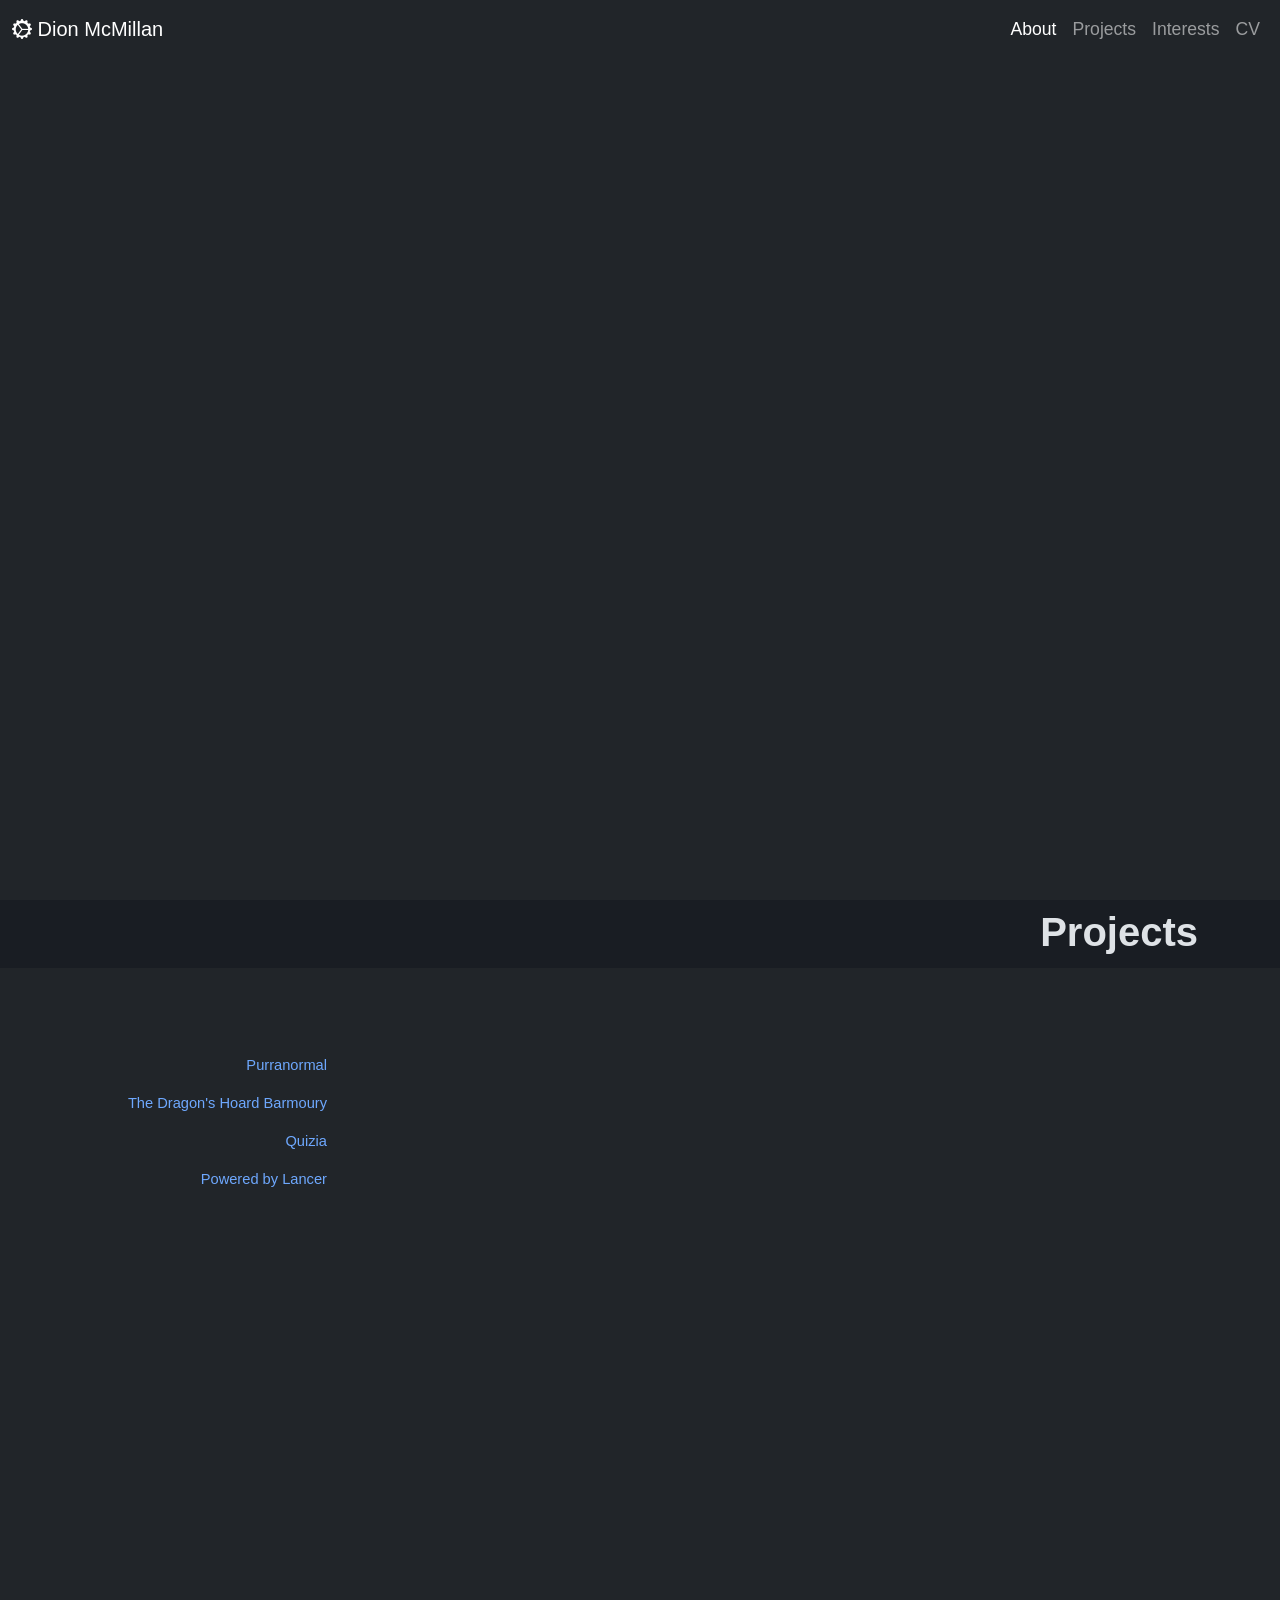
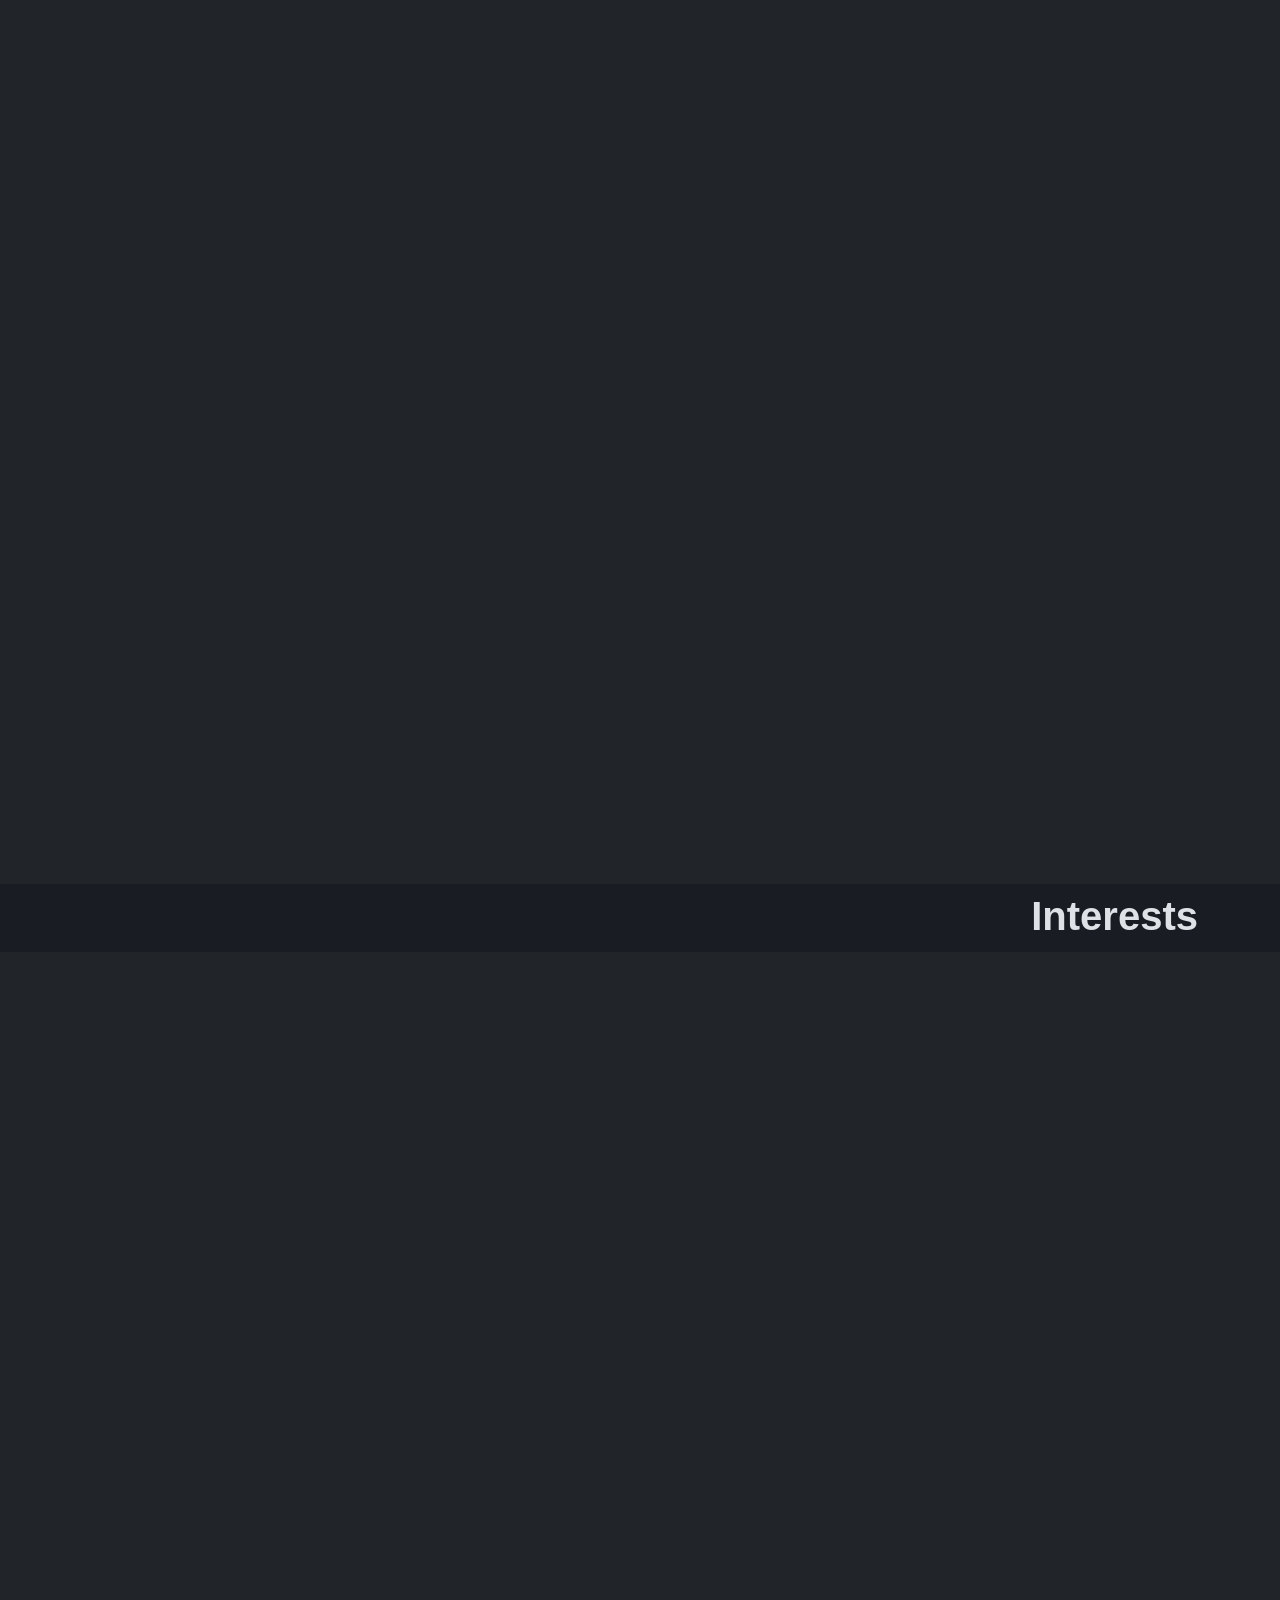
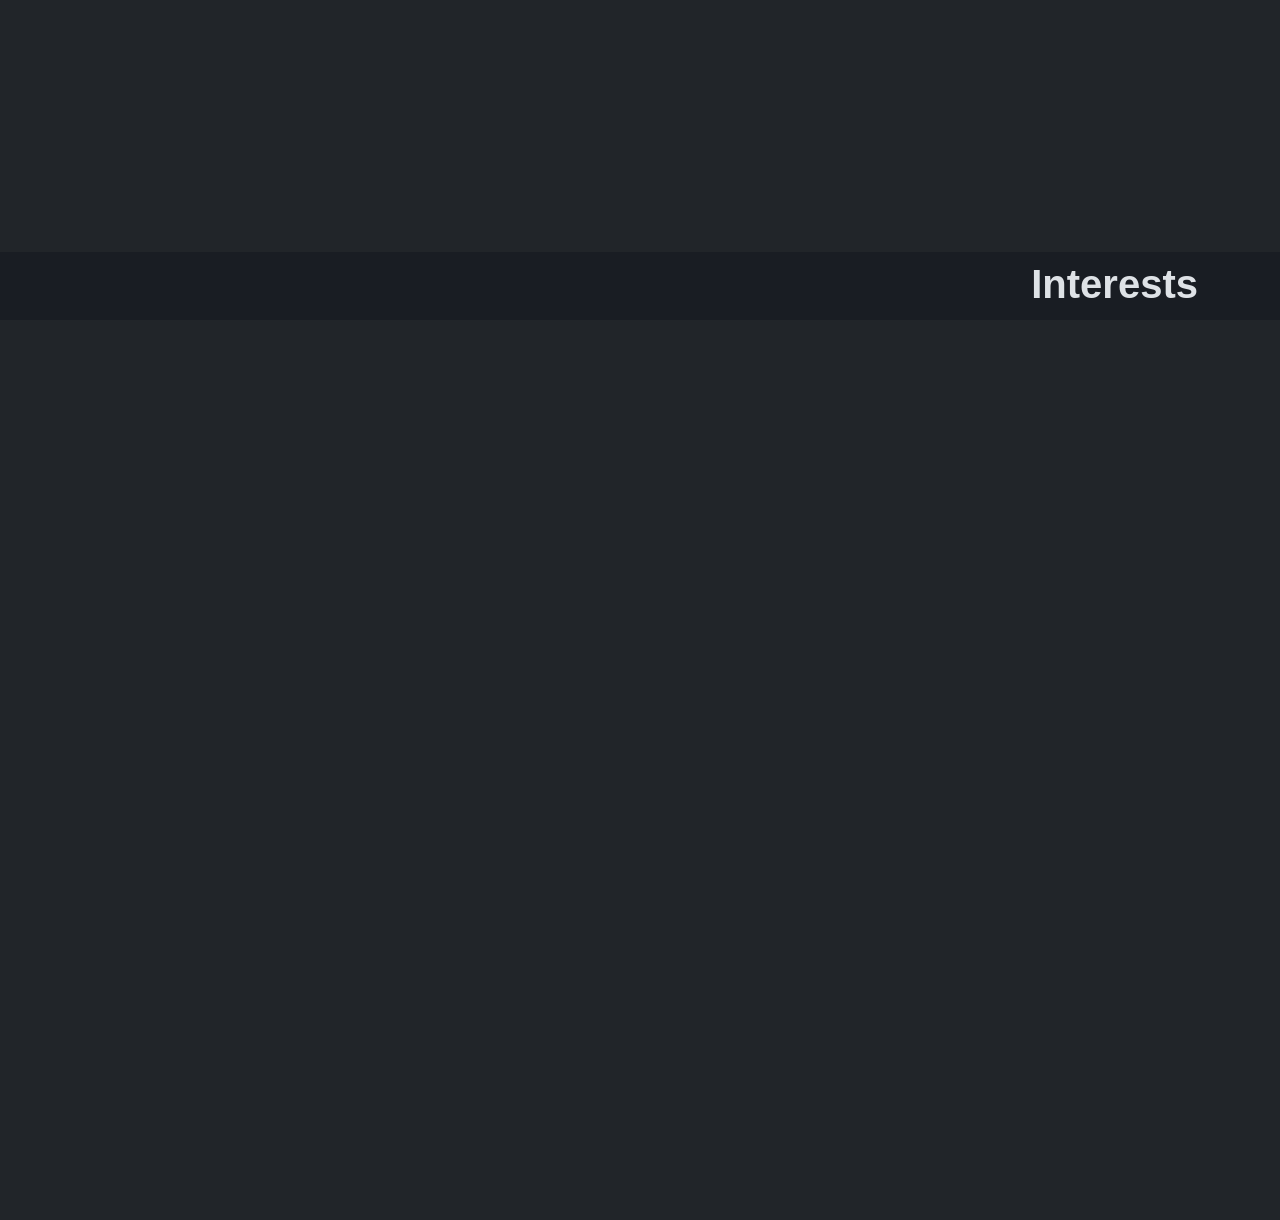
==== main.html @ 0e4ab3b4 "Added project history sidebar nav, refactored HTML structure to compensate" ====
<!doctype html>
<html lang="en">
<head>
    <meta charset="utf-8">
    <meta name="viewport" content="width=device-width, initial-scale=1">
    <title>Bootstrap demo</title>
    <link href="https://cdn.jsdelivr.net/npm/bootstrap@5.3.8/dist/css/bootstrap.min.css" rel="stylesheet" integrity="sha384-sRIl4kxILFvY47J16cr9ZwB07vP4J8+LH7qKQnuqkuIAvNWLzeN8tE5YBujZqJLB" crossorigin="anonymous">
    <link href="main.css" rel="stylesheet">
    <link href="css/bootstrap.css" rel="stylesheet">
    <link rel="stylesheet" href="https://cdn.jsdelivr.net/npm/bootstrap-icons@1.13.1/font/bootstrap-icons.min.css">
    <link rel="stylesheet" href="https://cdnjs.cloudflare.com/ajax/libs/font-awesome/7.0.1/css/all.min.css">
</head>

<body data-bs-theme="dark" data-bs-spy="scroll" data-bs-target="#navbar">
    <nav id="navbar" class="navbar navbar-expand-sm bg-dark navbar-dark fixed-top">
        <div class="container-fluid">
            <a class="navbar-brand" href=""><i class="bi bi-gear-wide-connected"></i> Dion McMillan</a>
            <button class="navbar-toggler" type="button" data-bs-spy="scroll" data-bs-toggle="collapse" data-bs-target="#navbarText" data-bs-offset="300" aria-controls="navbarText" aria-expanded="false" aria-label="Toggle navigation">
                <span class="navbar-toggler-icon"></span>
            </button>
            <div class="collapse navbar-collapse" id="navbarText">
                <ul class="navbar-nav ms-auto mb-2 mb-lg-0">
                    <li class="nav-item">
                        <a class="nav-link active" href="#scrollspyAbout">About</a>
                    </li>
                    <li class="nav-item">
                        <a class="nav-link" href="#scrollspyProjects">Projects</a>
                    </li>
                    <li class="nav-item">
                        <a class="nav-link" href="#scrollspyInterests">Interests</a>
                    </li>
                    <li class="nav-item">
                        <a class="nav-link" href="#scrollspyCV">CV</a>
                    </li>
                </ul>
            </div>
        </div>
    </nav>


<main>
    <section id="scrollspyAbout">
        <div class="container-fluid">
            <div class="container">
                <section id="about-me">
                    <div class="row">
                        <div class="col"></div>
                        <div class="col-6">
                            I am a creature
                        </div>
                        <div class="col"></div>

                    </div>
                </section>
            </div>
        </div>
    </section>

    <section id="scrollspyProjects">
        <div class="section-title px-0 mx-0 pt-2 pb-1 text-end">
            <div class="container">
                <div class="row">
                    <h1>Projects</h1>
                </div>
            </div>
        </div>
        <div class="container-fluid section-odd px-0 mx-0">
            <div class="container">
                <div class="row">
                    <div class="col text-end z-0" id="">
                        <nav class="sticky-top" style="padding-top: 30%;">
                            <ul class="nav flex-column" id="project-link-list">

                            </ul>
                        </nav>

                        <!-- Creates a list of project section links in main.js -->
                    </div>
                    <div class="col-9 projects scrollspy-projects" id="project-history" data-bs-offset="0px 0px -25%" data-bs-spy="scroll" data-bs-target="#project-link-list" tabindex="0" data-bs-smooth-scroll="true" >

                    </div>
                </div>
            </div>

        </div>
    </section>

    <section id="scrollspyInterests">
        <div class="section-title px-0 mx-0 pt-2 pb-1 text-end">
            <div class="container">
                <div class="row">
                    <h1>Interests</h1>
                </div>
            </div>
        </div>
        <div class="container-fluid section-even text-end">
            <div class="container">
                <section class="interests">

                </section>
            </div>
        </div>
    </section>

    <section id="scrollspyCV">
        <div class="section-title px-0 mx-0 pt-2 pb-1 text-end">
            <div class="container">
                <div class="row">
                    <h1>Interests</h1>
                </div>
            </div>
        </div>
        <div class="container-fluid section-even text-end">
            <div class="container">
                <section class="CV">

                </section>
            </div>
        </div>
    </section>

</main>

<footer>

</footer>
<script src="https://cdn.jsdelivr.net/npm/@popperjs/core@2.11.8/dist/umd/popper.min.js" integrity="sha384-I7E8VVD/ismYTF4hNIPjVp/Zjvgyol6VFvRkX/vR+Vc4jQkC+hVqc2pM8ODewa9r" crossorigin="anonymous"></script>
<script src="https://cdn.jsdelivr.net/npm/bootstrap@5.3.8/dist/js/bootstrap.min.js" integrity="sha384-G/EV+4j2dNv+tEPo3++6LCgdCROaejBqfUeNjuKAiuXbjrxilcCdDz6ZAVfHWe1Y" crossorigin="anonymous"></script>
<script src="https://cdn.jsdelivr.net/npm/tsparticles@2/tsparticles.bundle.min.js"></script>

<script src="main.js" crossorigin="anonymous"></script>
<script src="particle-background.js" crossorigin="anonymous"></script>

<script src="https://cdn.jsdelivr.net/npm/animejs/dist/bundles/anime.umd.min.js"></script>

</body>
</html>
---- main.css ----
* {
    --main-font: "Bahnschrift", Helvetica, Arial, sans-serif;
    --accent-font: "Roboto Mono", Helvetica, Arial, sans-serif;
    font-family: var(--main-font), serif;
}

html {
    scroll-padding-top: 70px; /* height of sticky header */
}

h1, h2, h3, h4, h5, h6 {
    font-family: var(--accent-font), serif;
    font-weight: 700 !important;
}

p {
    font-size: 14pt;
}

.accordion-body p, li {
    font-size: 11pt;
}

.navbar-nav > li > a {
    font-size: 1.2em;
}

section {
    min-height: 100vh;
}

.project-card{
    border: solid #272d35;
    border-radius: 25px;
    background: #262b33;
}

img.project-img {
    border-radius: 10px;
}
.section-title {
    background-color: #191d23;
}

#mapCanvas {
    width: 100%;
    height: 100vh;
    display: block;
}

.reveal {
    opacity: 0;
    transform: translateX(100px); /* from right */
    transition: opacity 0.8s ease, transform 0.8s ease;
}

.techstack-icons {

}

.reveal.active {
    opacity: 1;
    transform: translateX(0);
}

.hero {
    position: relative;
    min-height: 100vh;
    overflow: hidden;
    display: flex;
    align-items: center;
}
.hero-text{
    position: absolute;
    background-color: rgba(0, 0, 0, 0.3);
    width: 70%;
    padding: 20px;
    top: 50%;
    left: 50%;
    transform: translate(-50%, -50%);
}
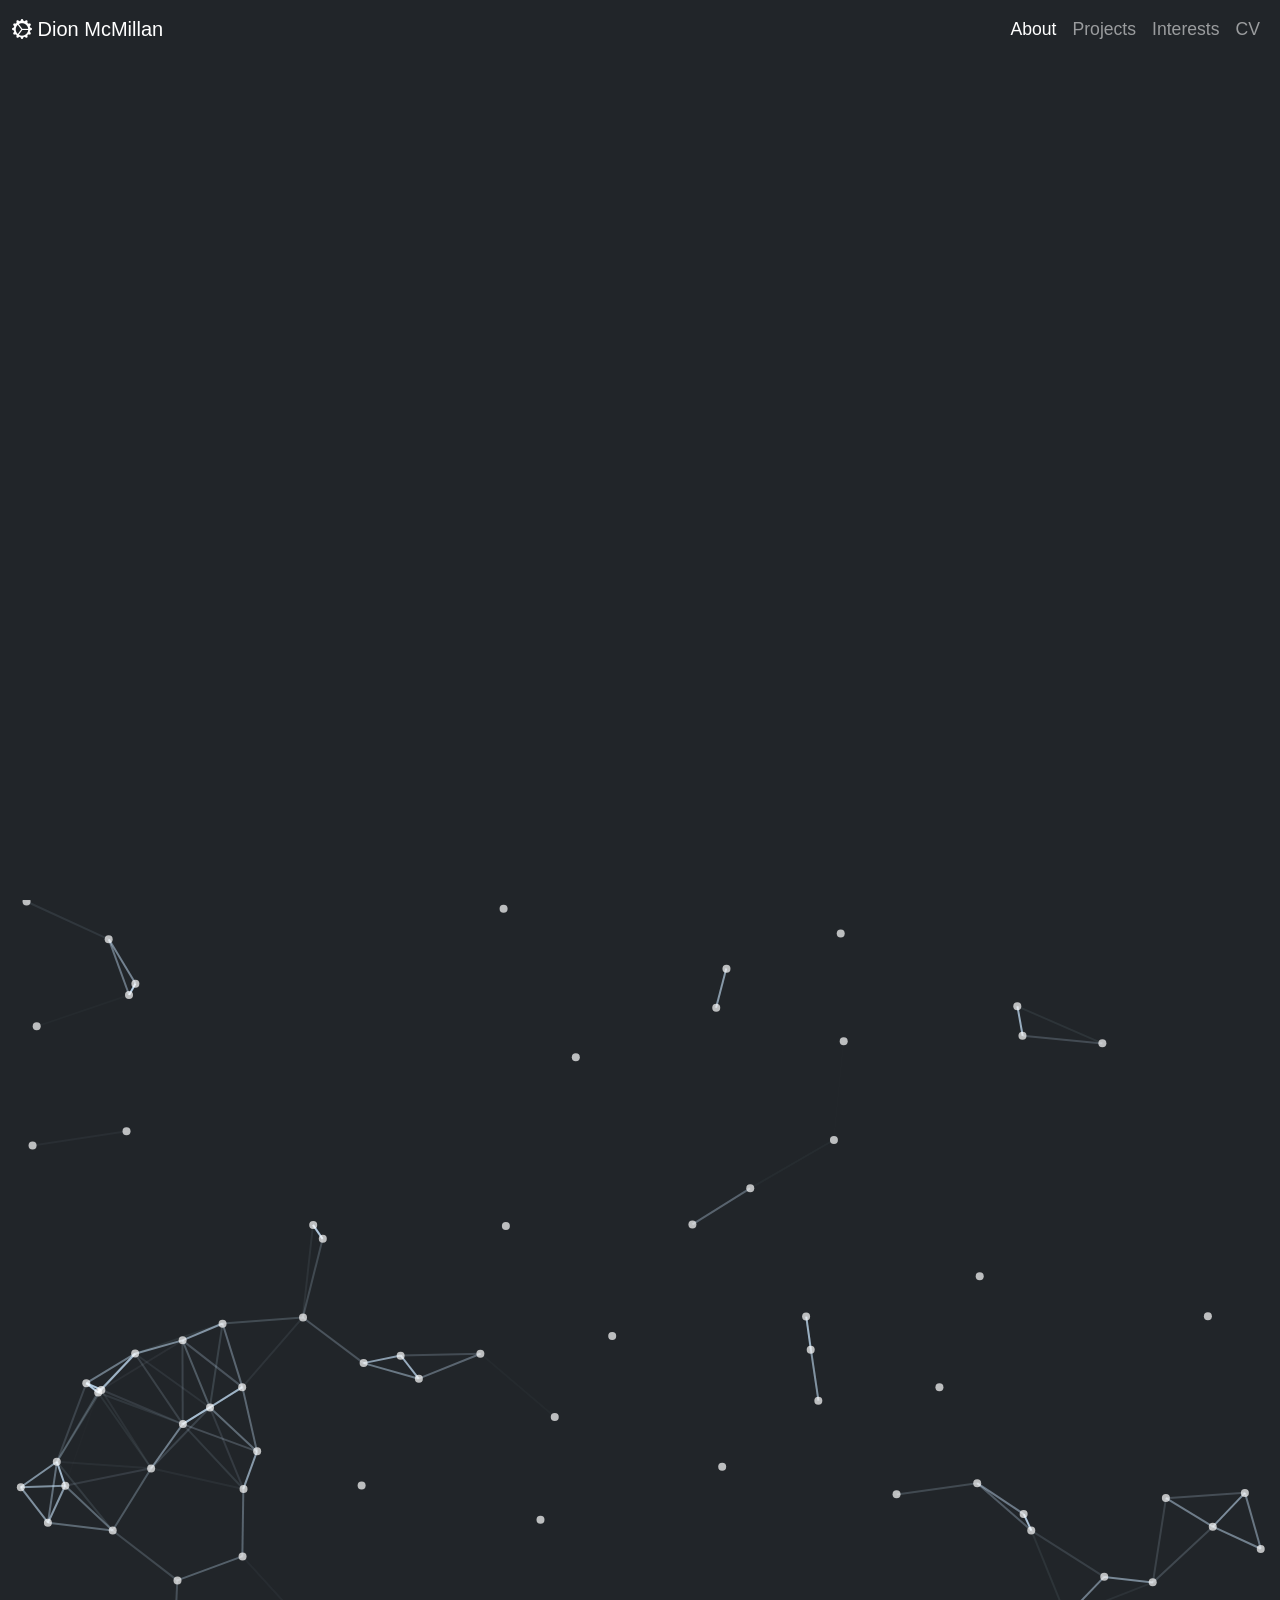
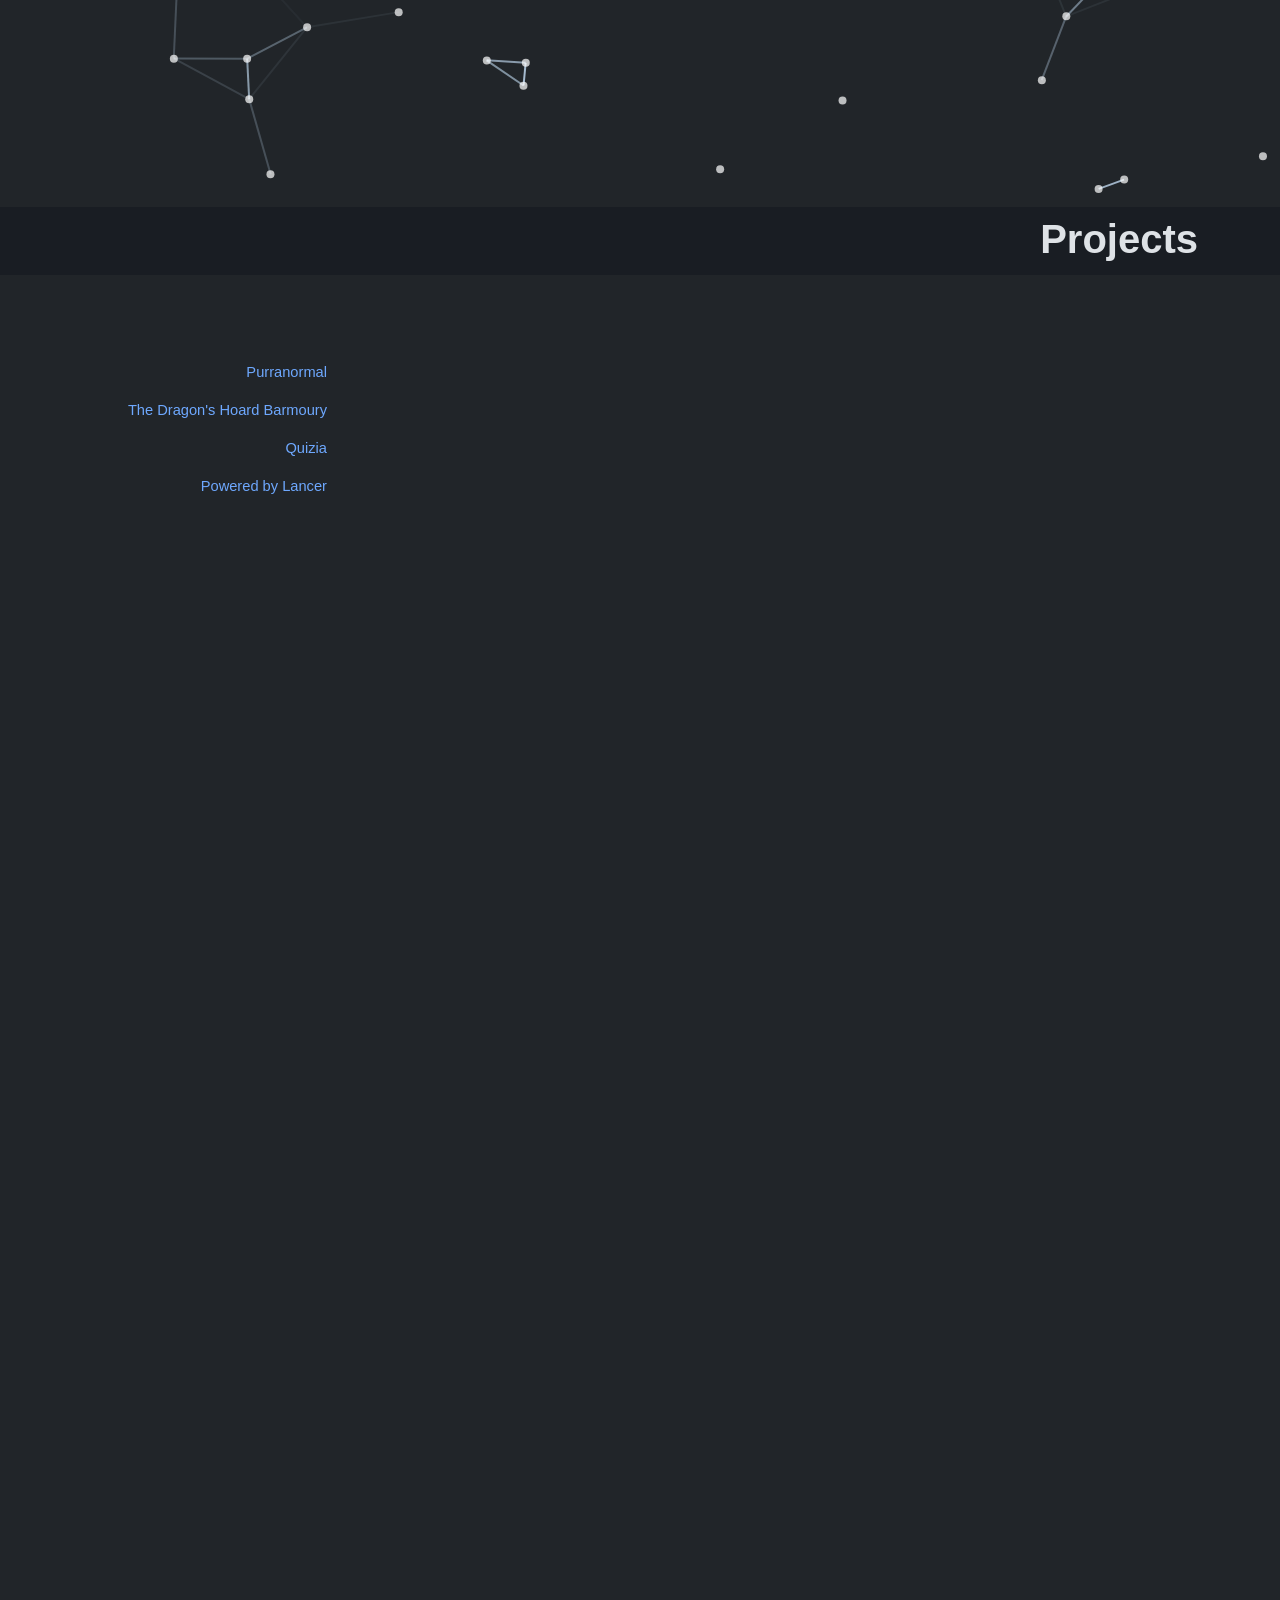
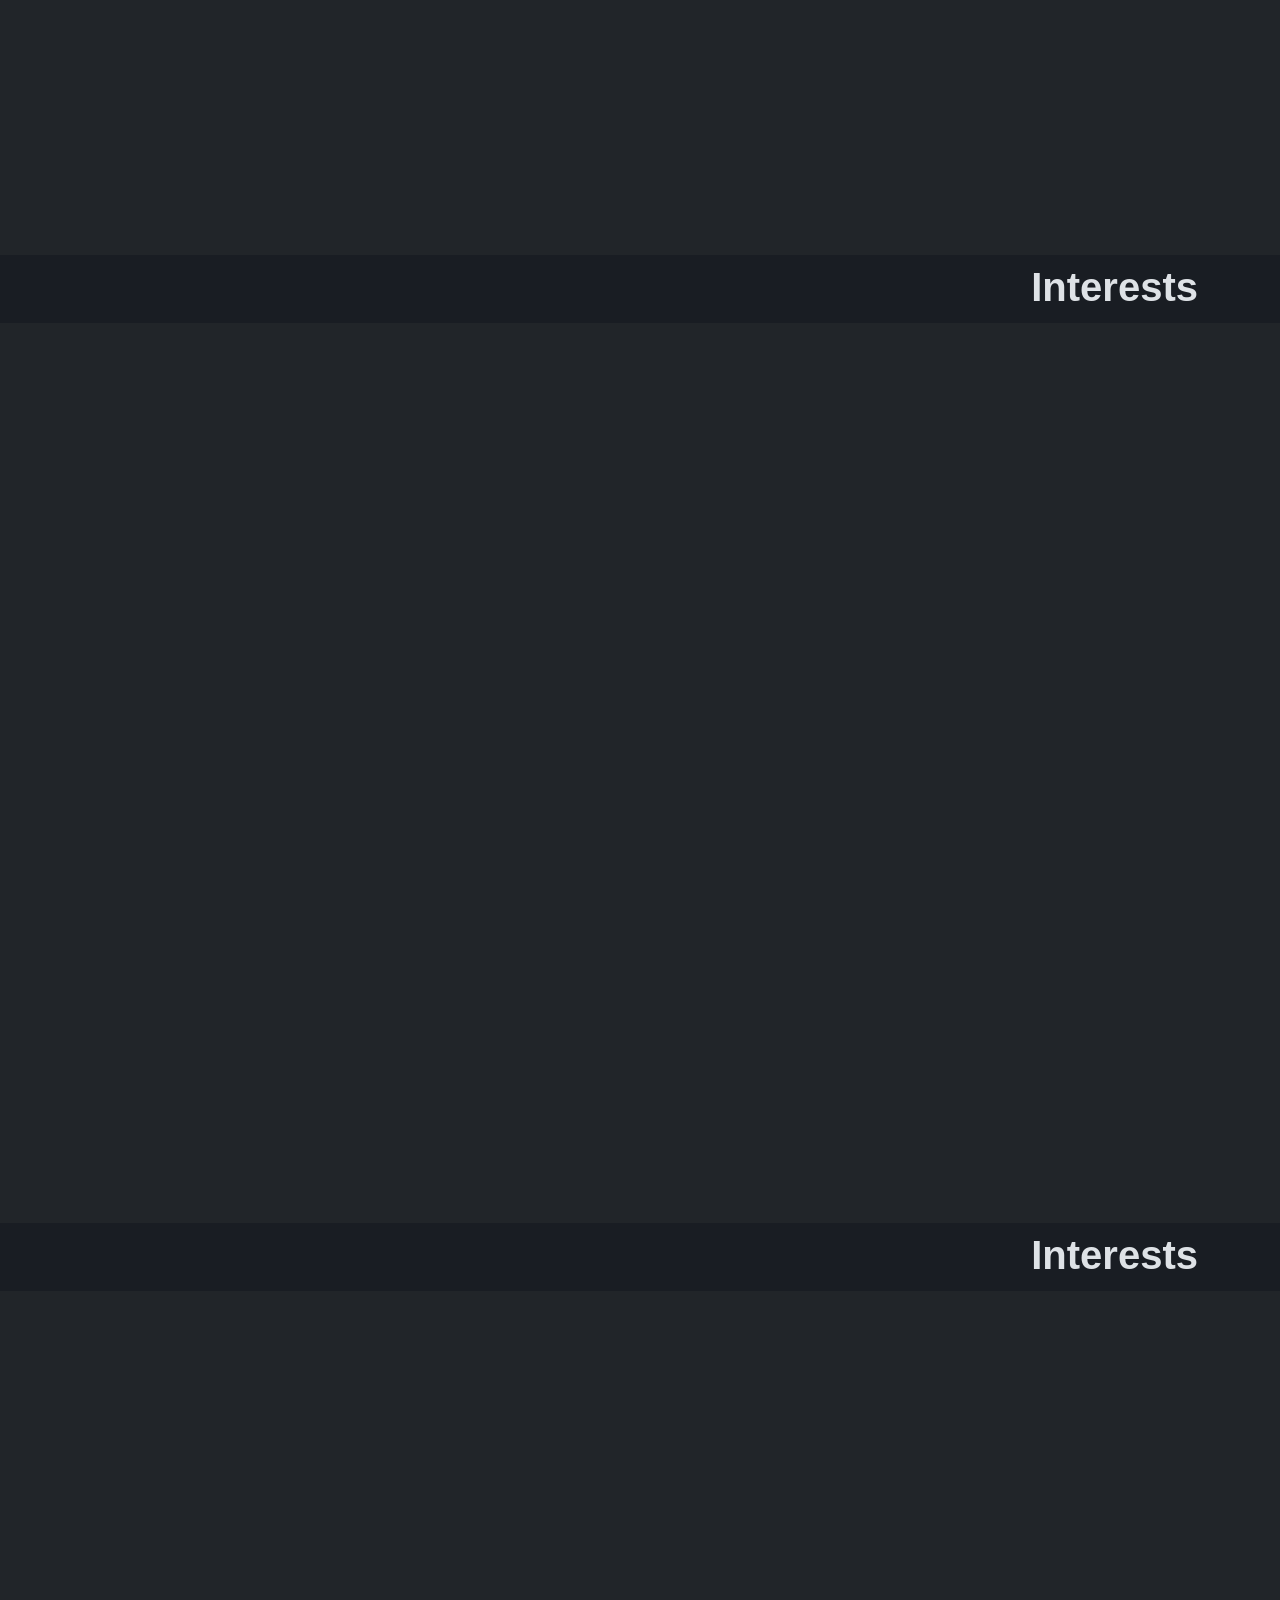
==== commit bc0f19f3: "Resolved scroll tracking issue issues with scrollspy in project history, instantiates in javascript " ====
--- a/main.html
+++ b/main.html
@@ -11,7 +11,7 @@
     <link rel="stylesheet" href="https://cdnjs.cloudflare.com/ajax/libs/font-awesome/7.0.1/css/all.min.css">
 </head>
 
-<body data-bs-theme="dark" data-bs-spy="scroll" data-bs-target="#navbar">
+<body data-bs-theme="dark">
     <nav id="navbar" class="navbar navbar-expand-sm bg-dark navbar-dark fixed-top">
         <div class="container-fluid">
             <a class="navbar-brand" href=""><i class="bi bi-gear-wide-connected"></i> Dion McMillan</a>
@@ -53,6 +53,7 @@
                     </div>
                 </section>
             </div>
+            <canvas class="mx-0 px-0" id="bg"></canvas>
         </div>
     </section>
 
--- a/main.css
+++ b/main.css
@@ -54,8 +54,11 @@
     transition: opacity 0.8s ease, transform 0.8s ease;
 }
 
-.techstack-icons {
+.project-link {
+}
 
+.project-link.active {
+    color: #c054ff;
 }
 
 .reveal.active {
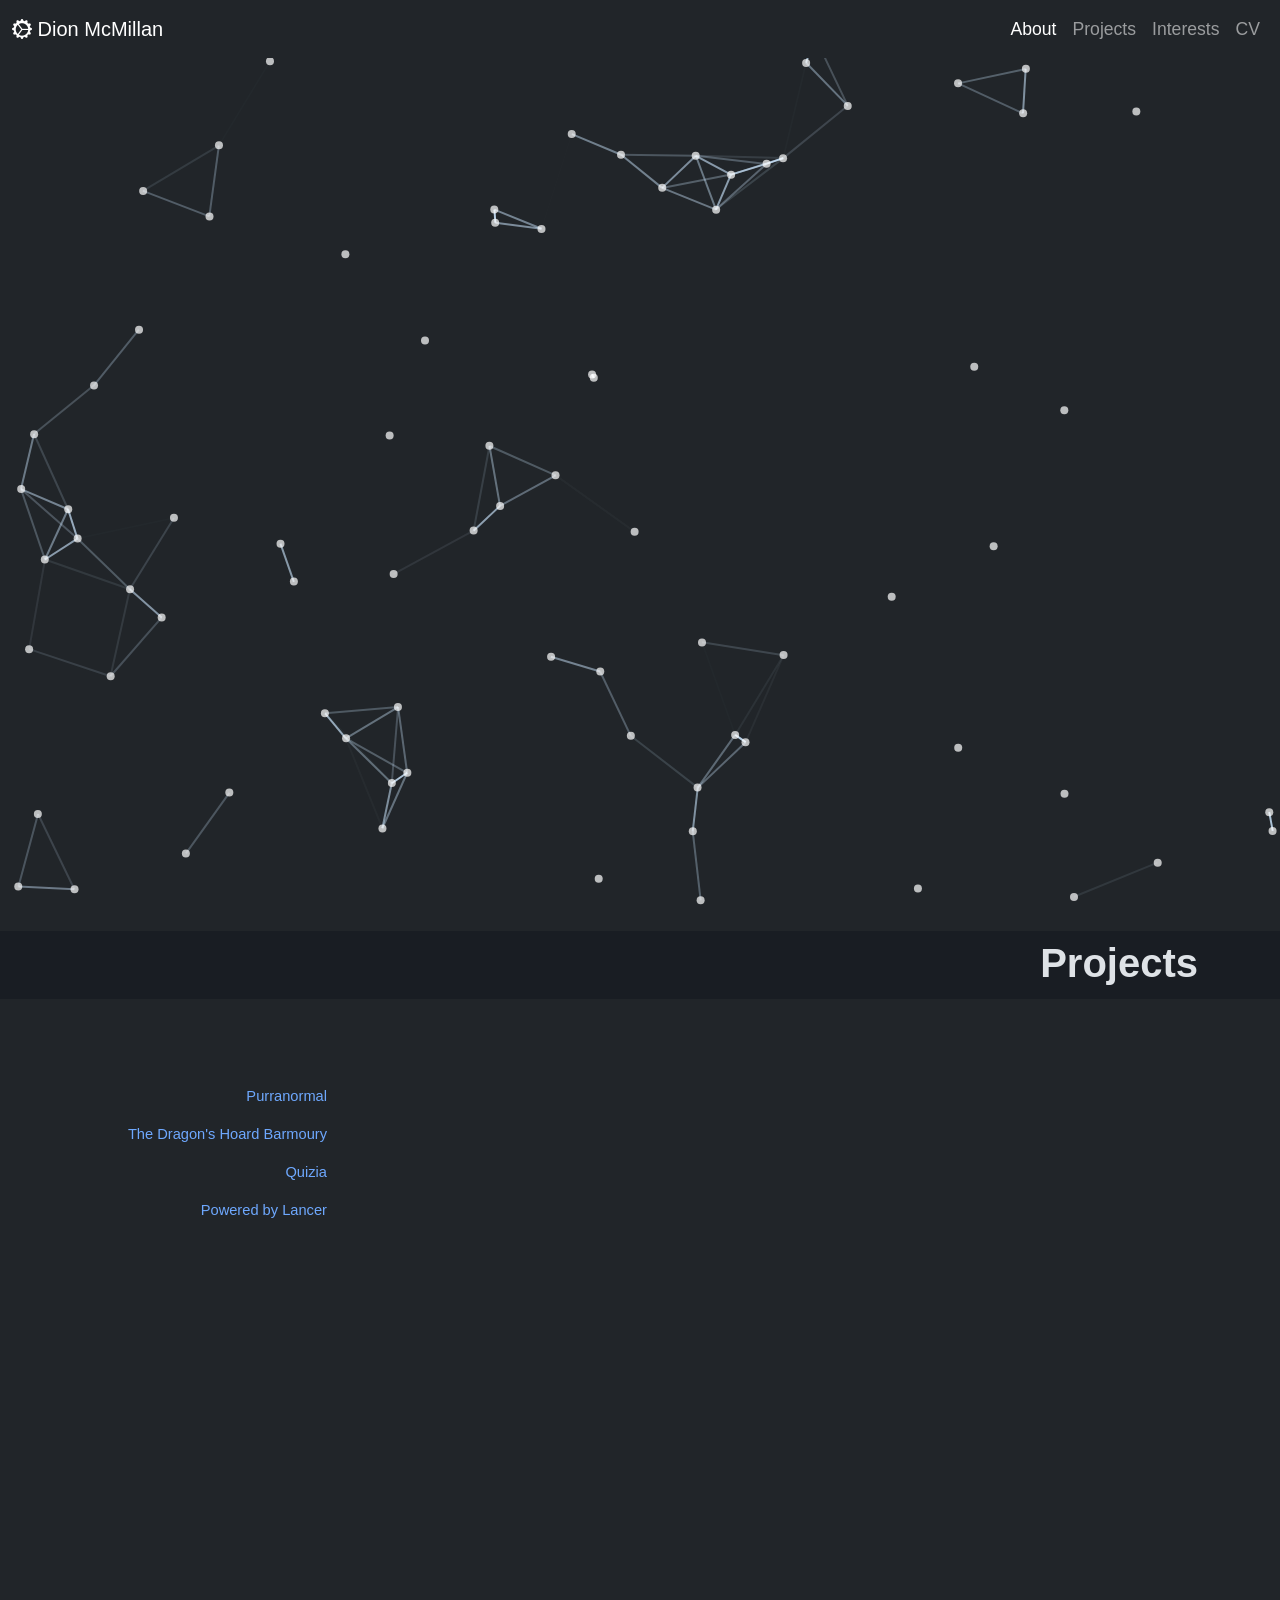
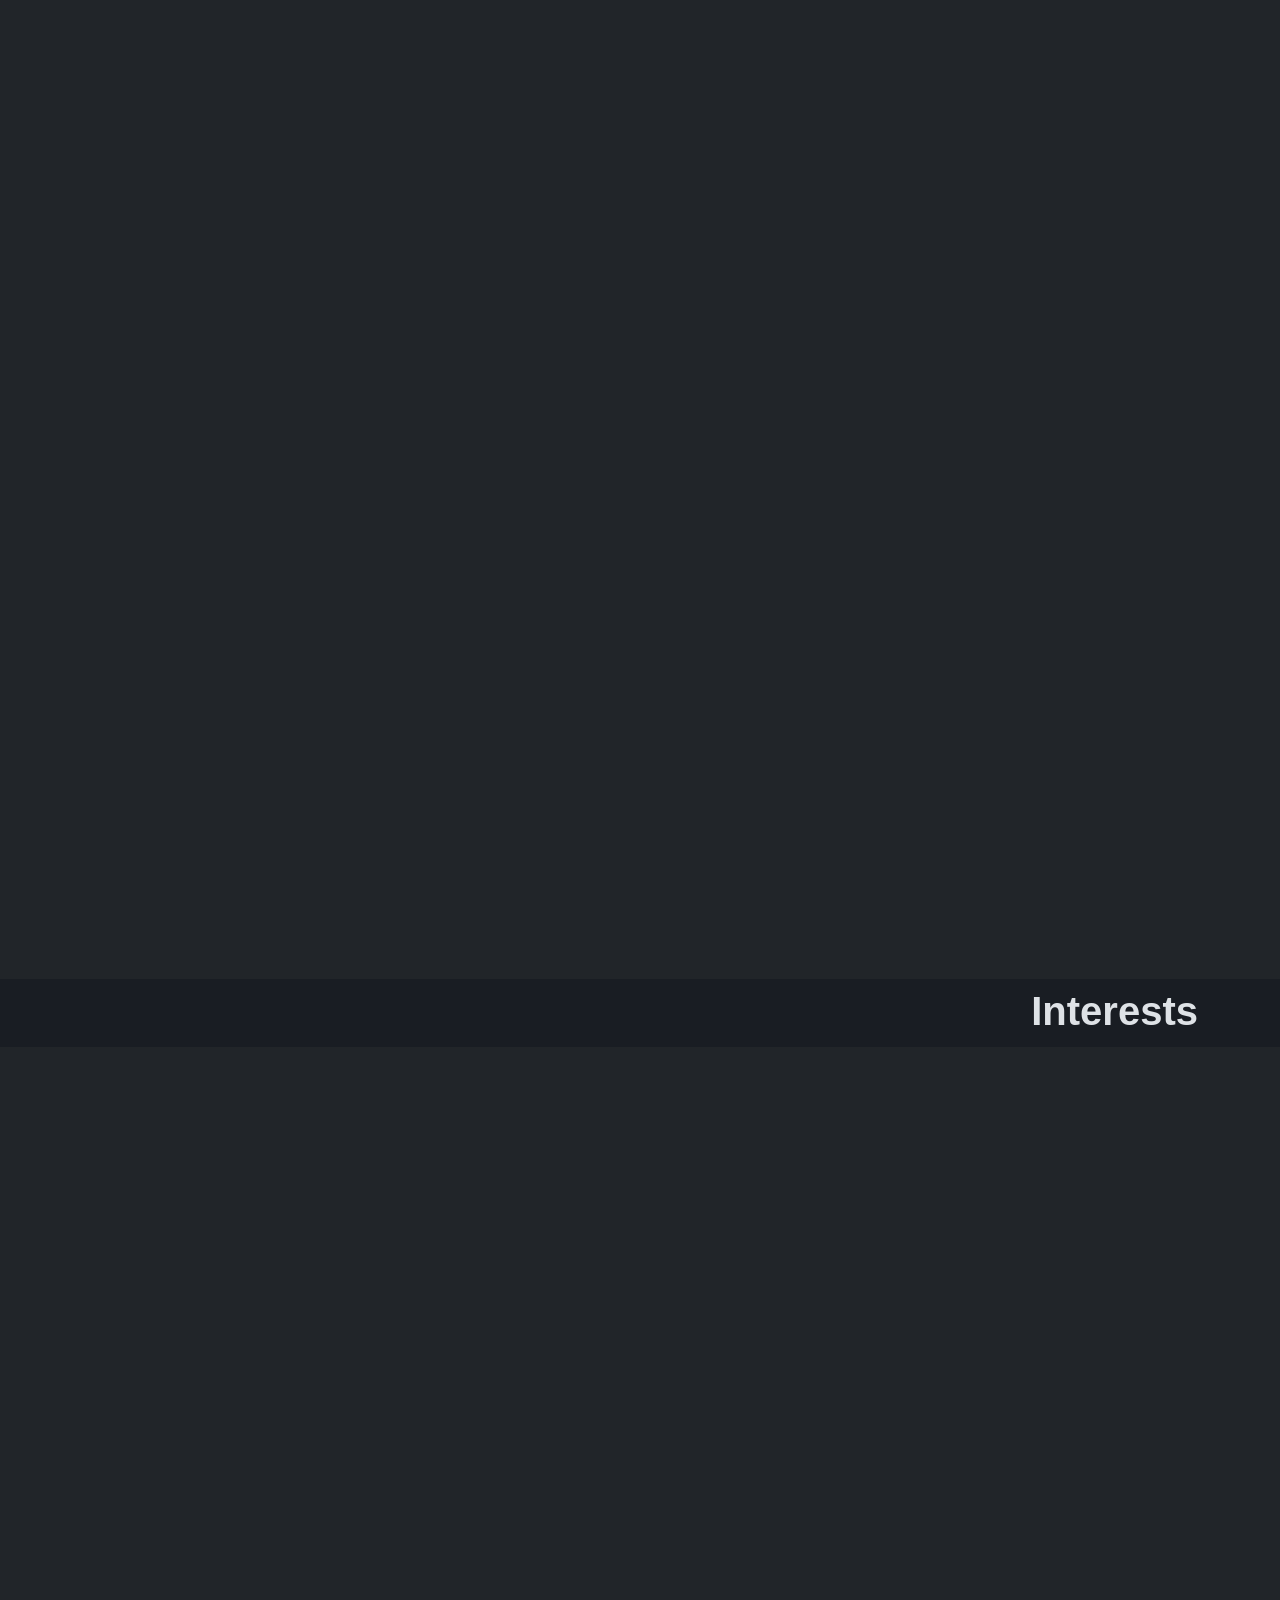
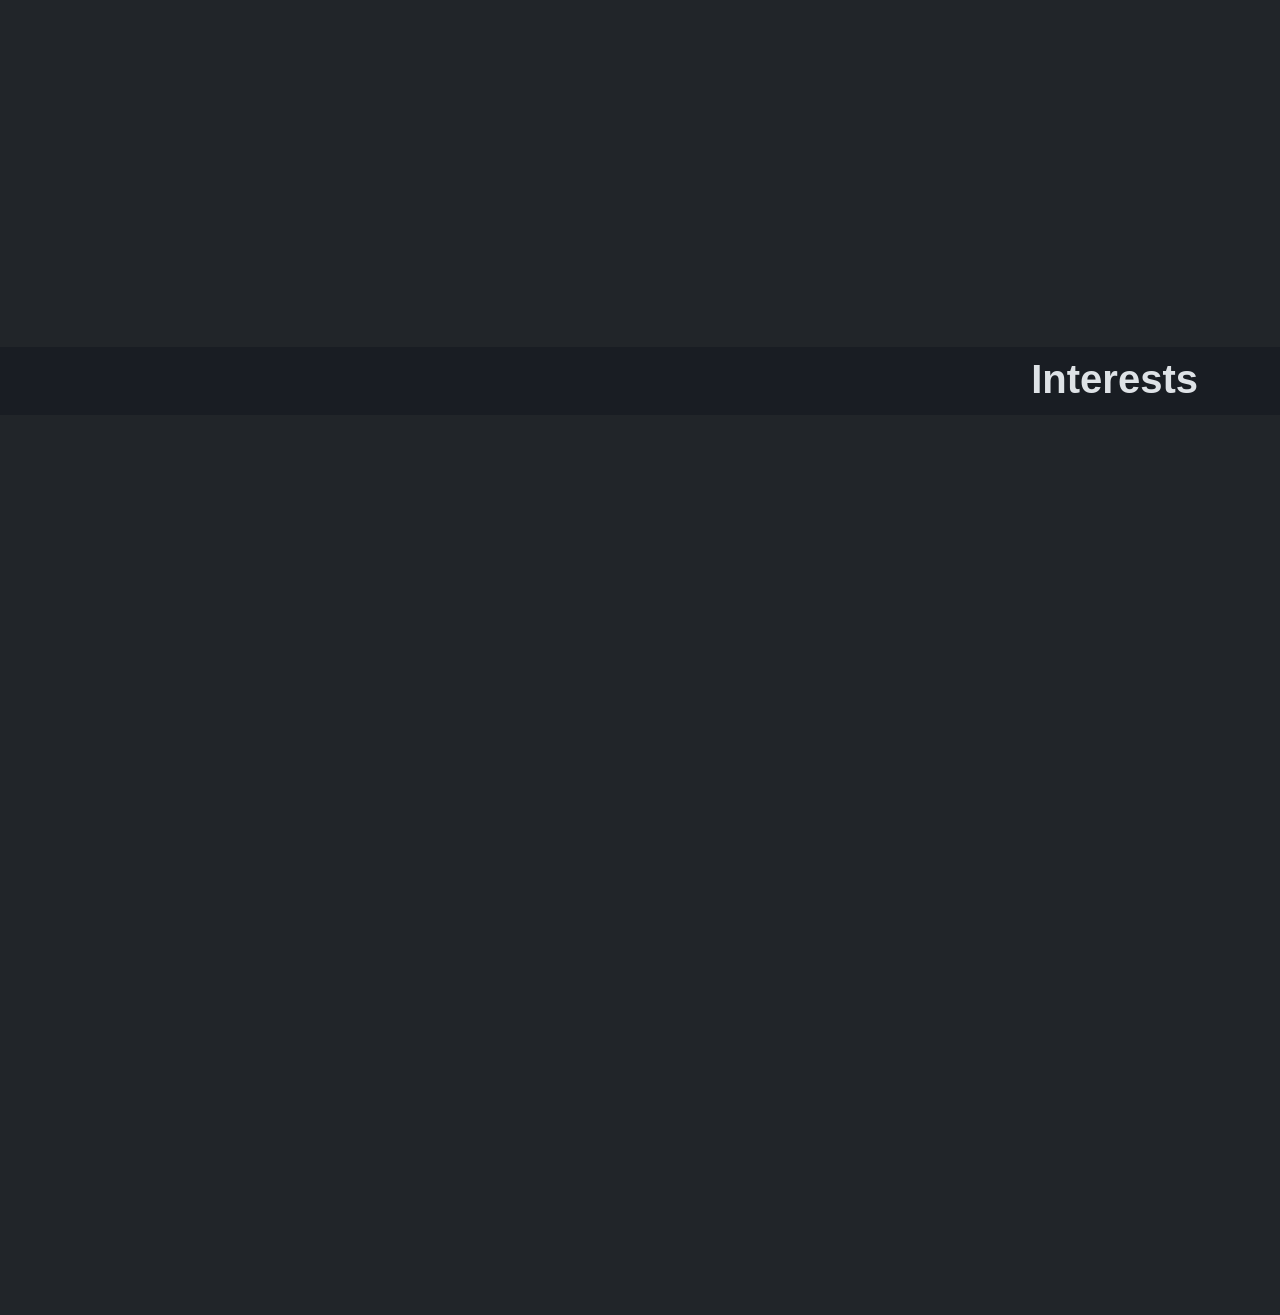
==== commit b16a71ba: "Added spacing elements for previewing scrollspy" ====
--- a/main.html
+++ b/main.html
@@ -49,7 +49,6 @@
                             I am a creature
                         </div>
                         <div class="col"></div>
-
                     </div>
                 </section>
             </div>
@@ -97,7 +96,7 @@
         <div class="container-fluid section-even text-end">
             <div class="container">
                 <section class="interests">
-
+                    <div class="spacer"></div>
                 </section>
             </div>
         </div>
@@ -114,7 +113,7 @@
         <div class="container-fluid section-even text-end">
             <div class="container">
                 <section class="CV">
-
+                    <div class="spacer"></div>
                 </section>
             </div>
         </div>
--- a/main.css
+++ b/main.css
@@ -25,7 +25,7 @@
     font-size: 1.2em;
 }
 
-section {
+.spacer {
     min-height: 100vh;
 }
 
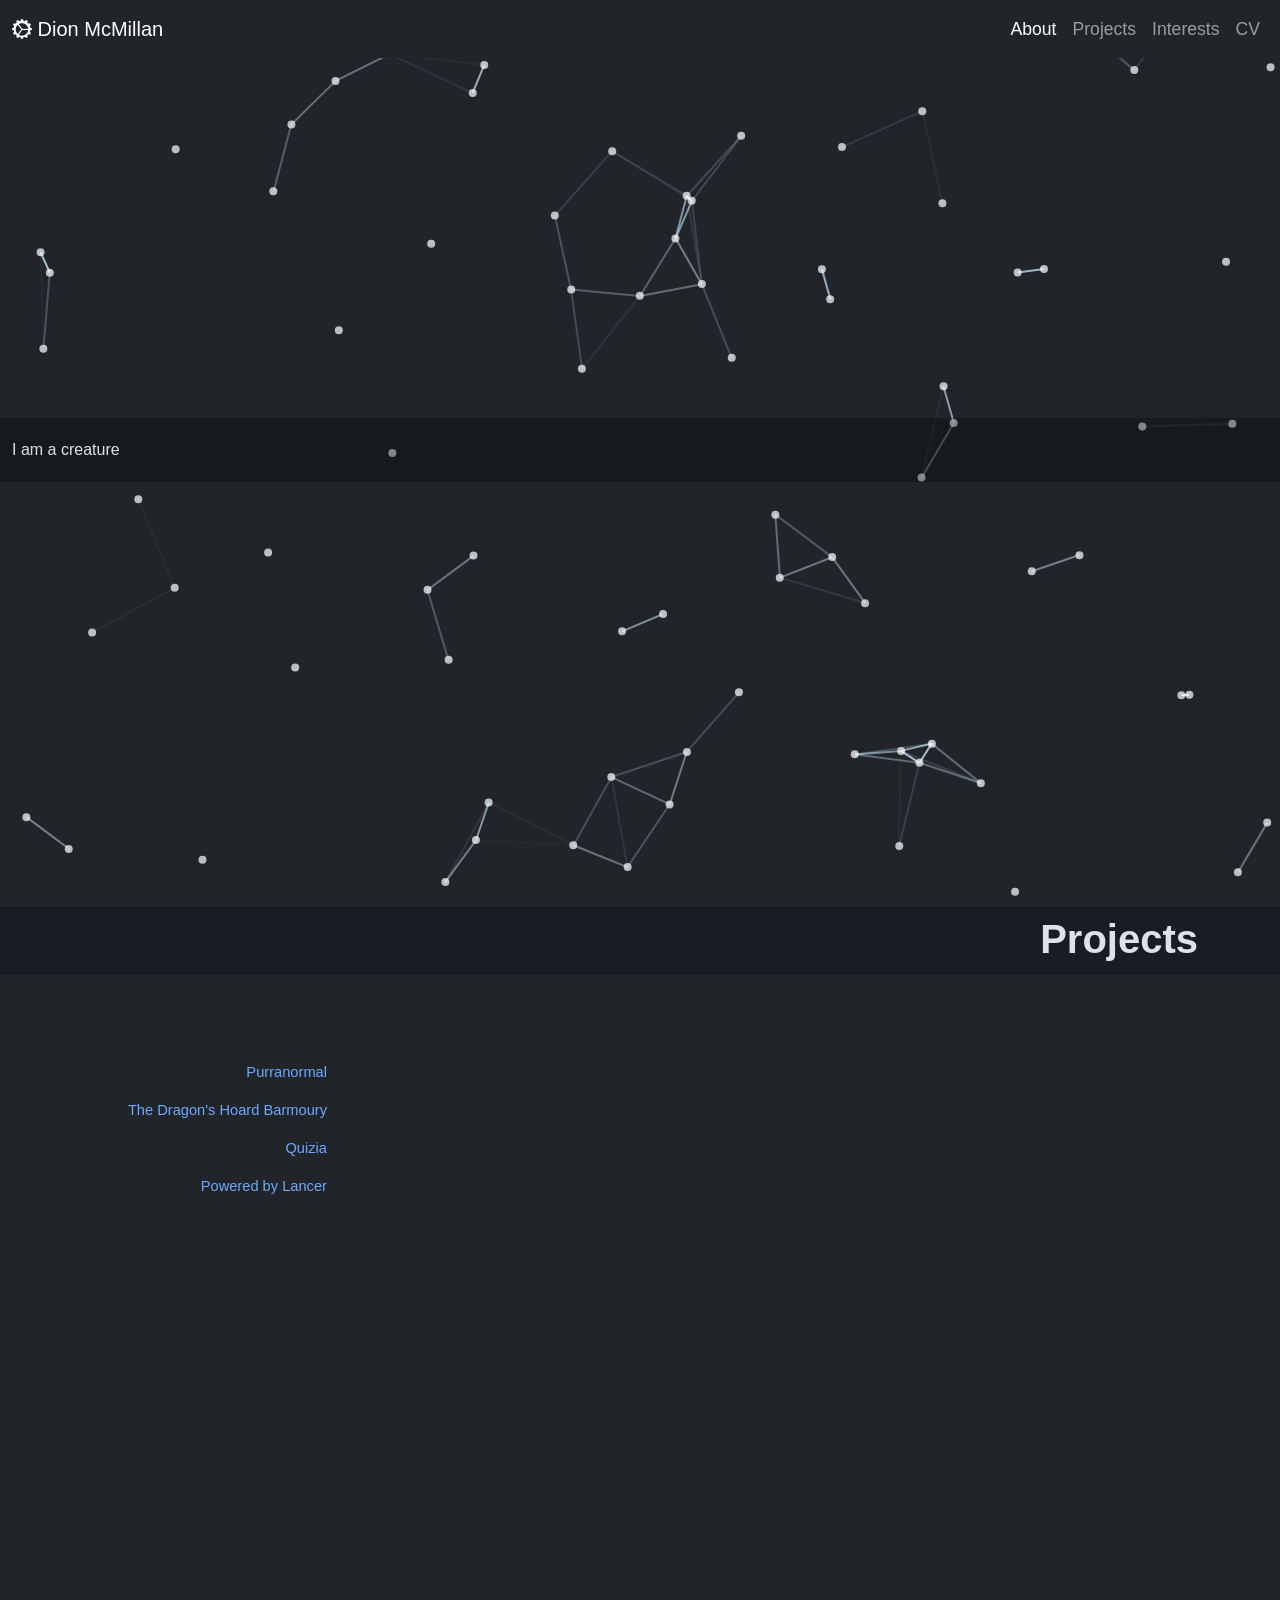
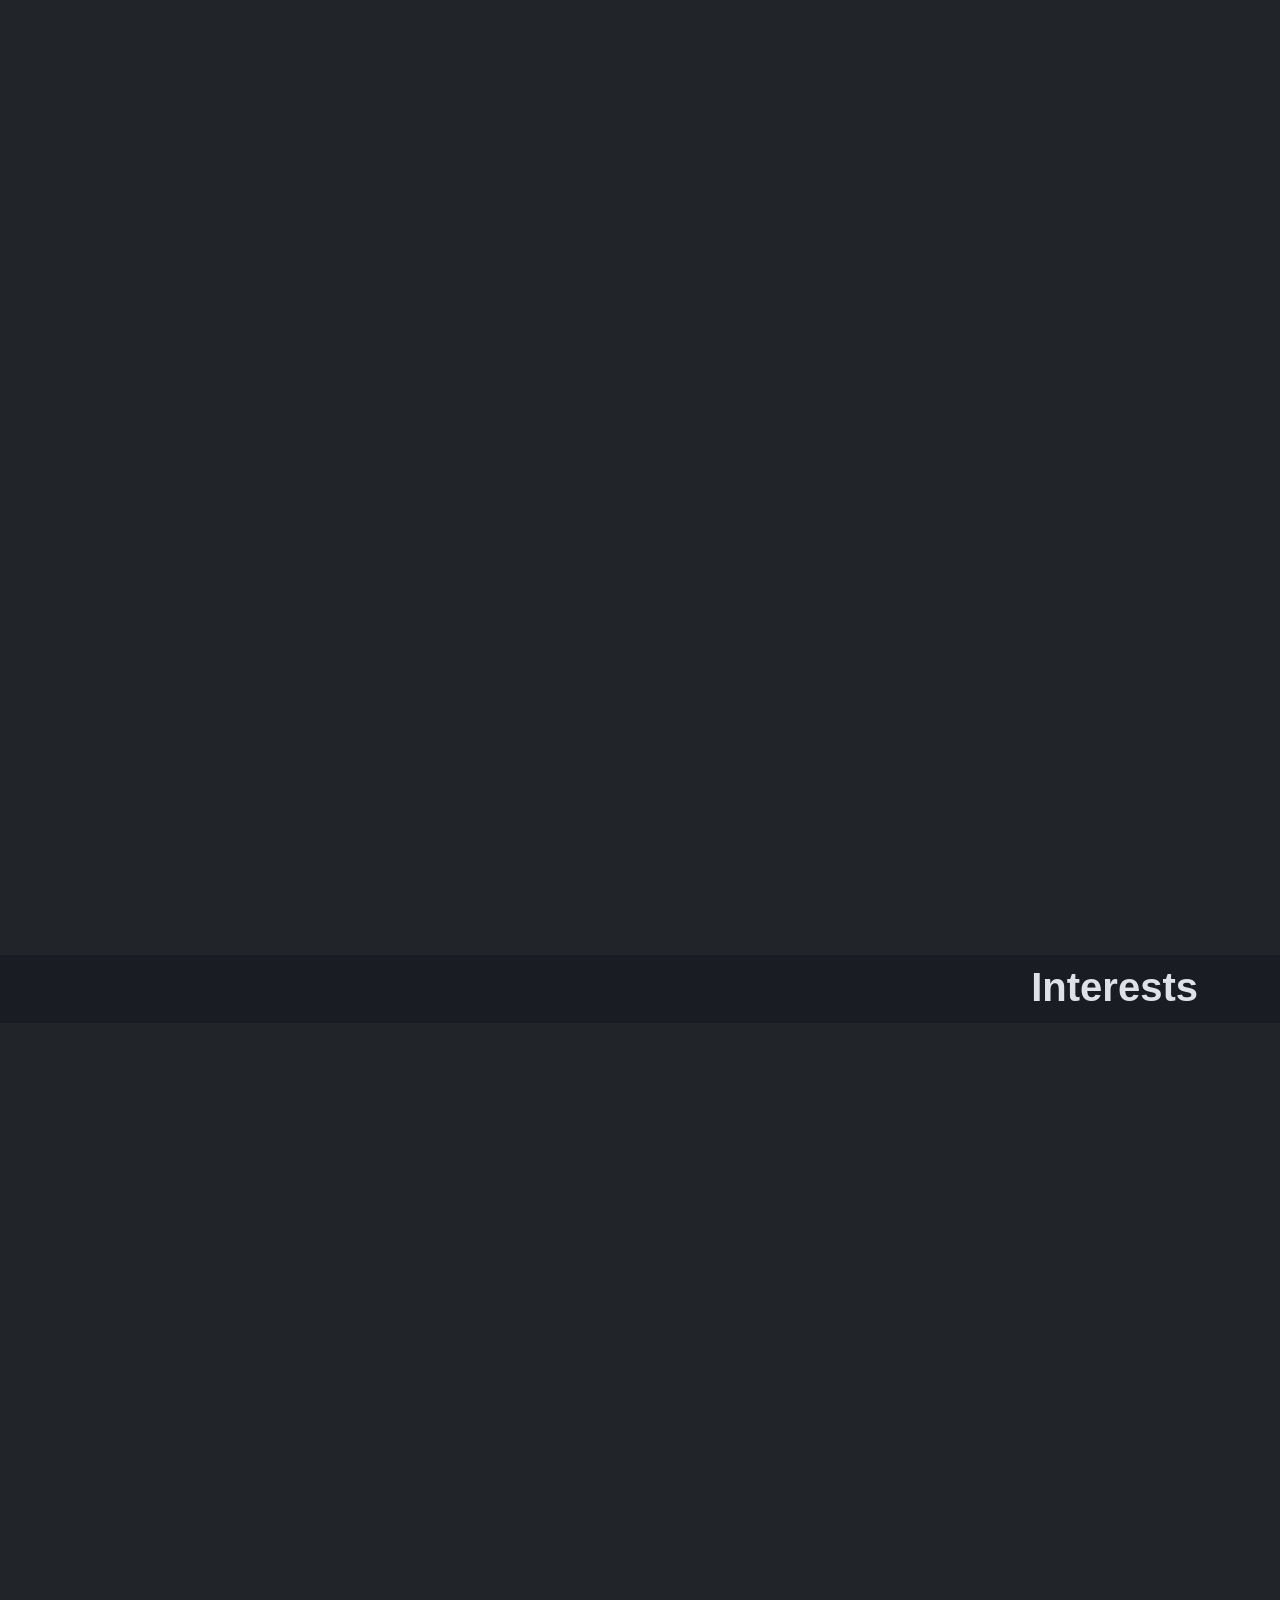
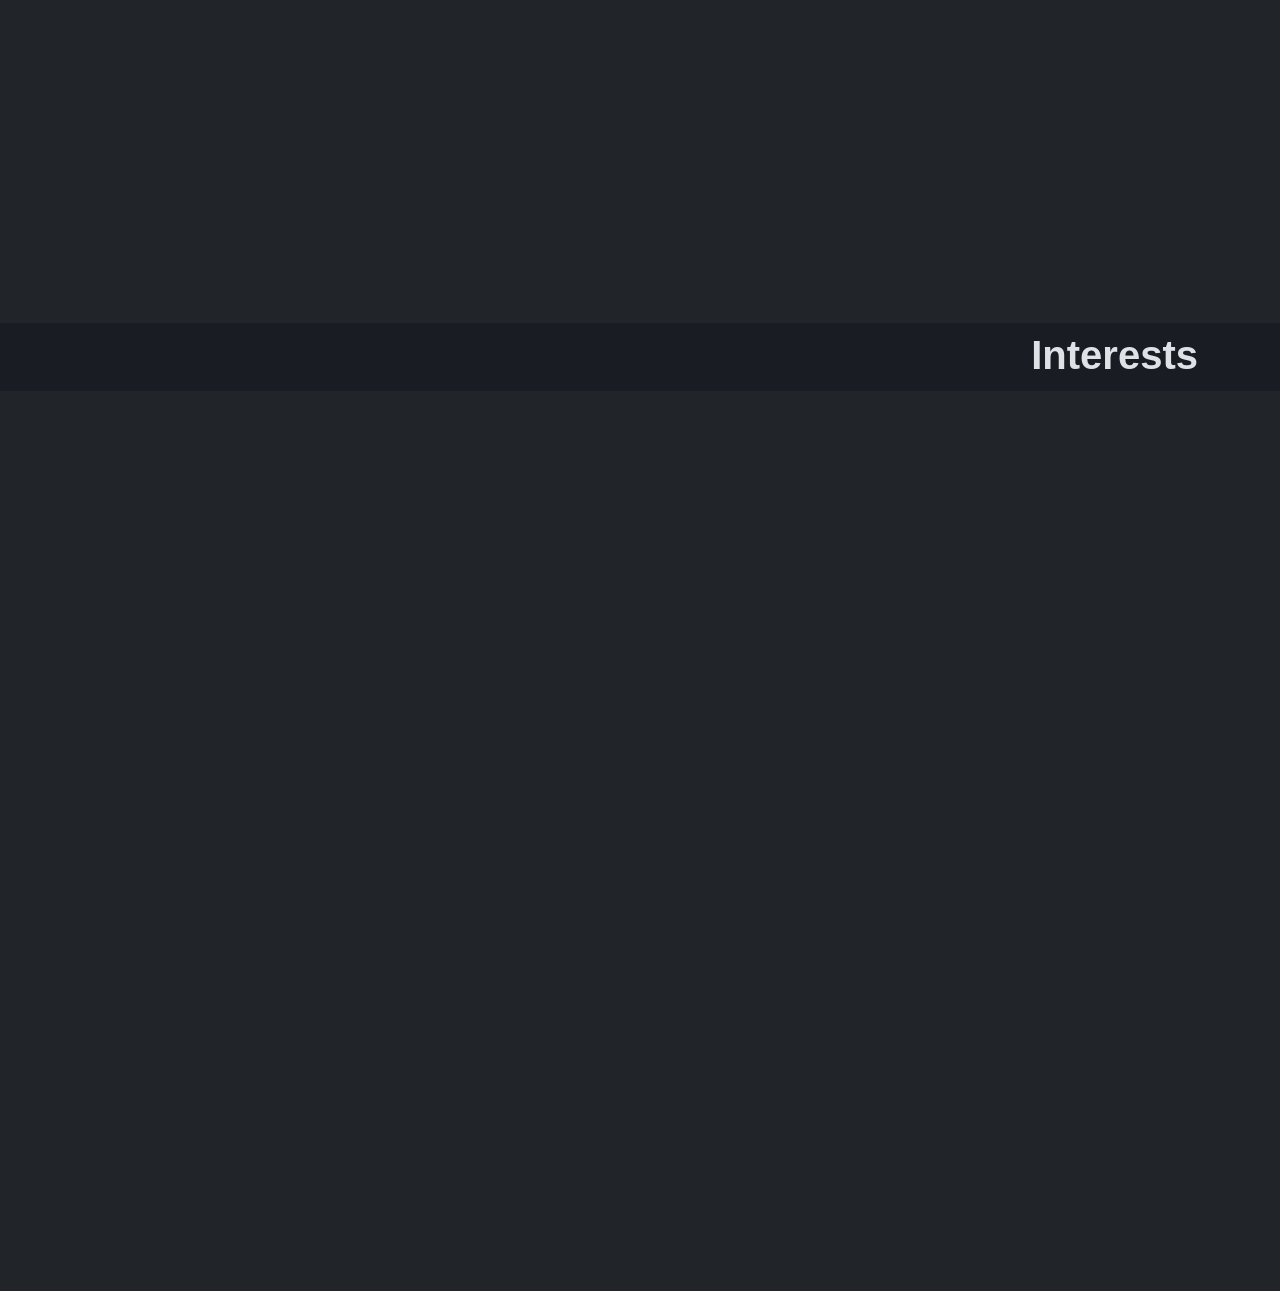
==== commit 5018a196: "Fix: Added hero section class to about-me" ====
--- a/main.html
+++ b/main.html
@@ -42,13 +42,11 @@
     <section id="scrollspyAbout">
         <div class="container-fluid">
             <div class="container">
-                <section id="about-me">
+                <section id="about-me hero">
                     <div class="row">
-                        <div class="col"></div>
-                        <div class="col-6">
+                        <div class="col hero-text">
                             I am a creature
                         </div>
-                        <div class="col"></div>
                     </div>
                 </section>
             </div>
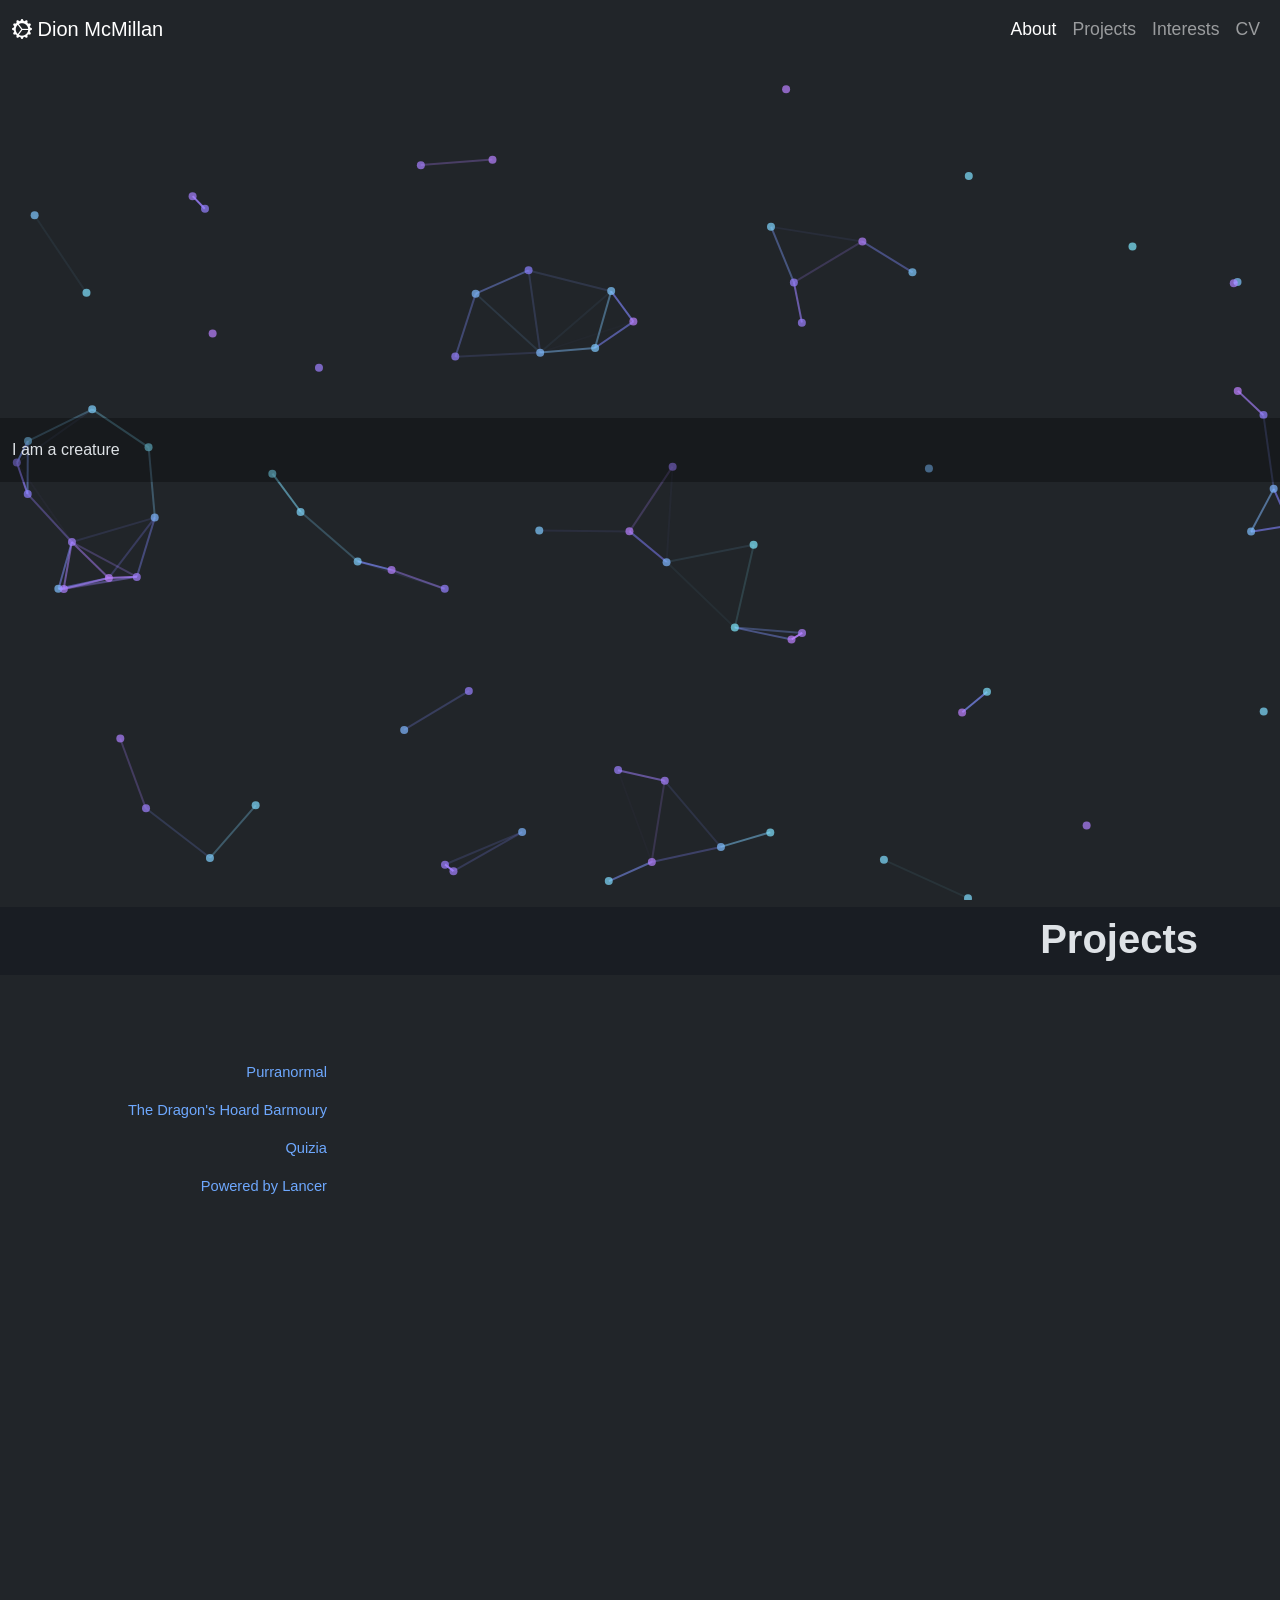
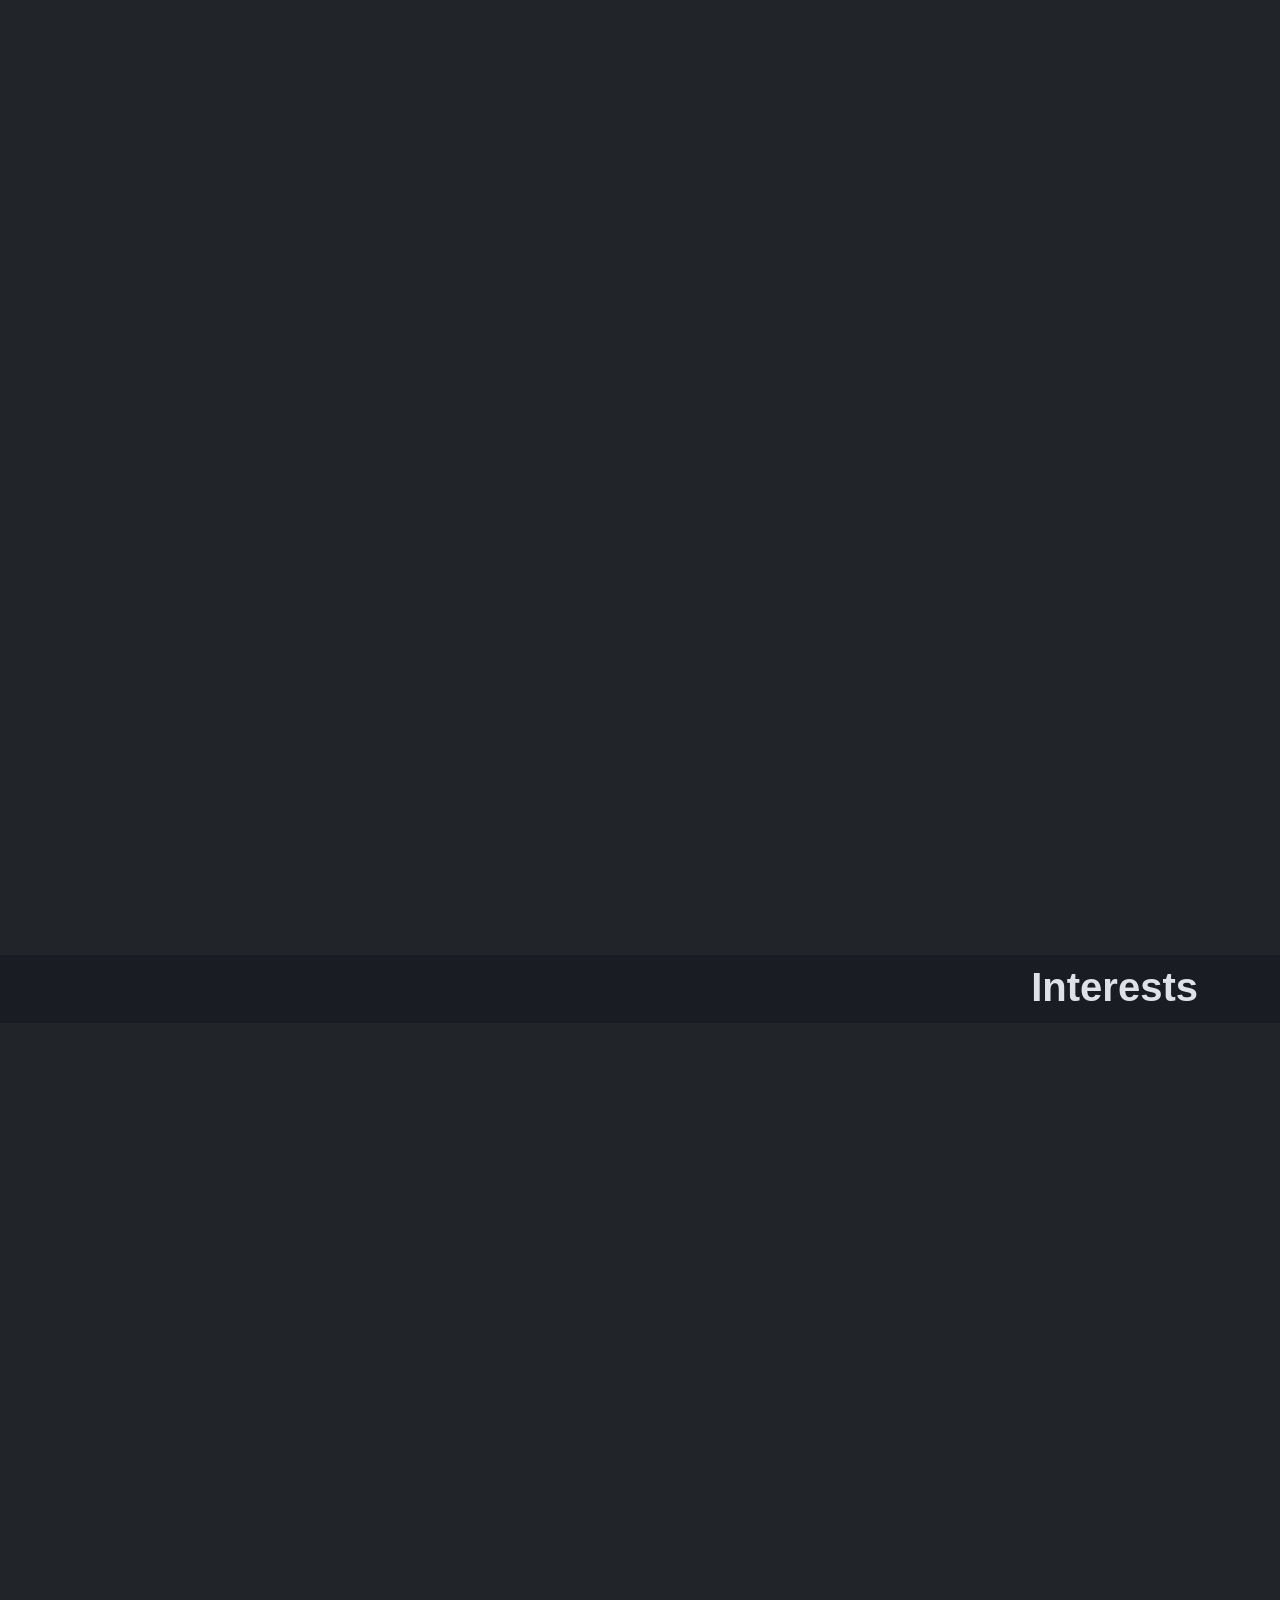
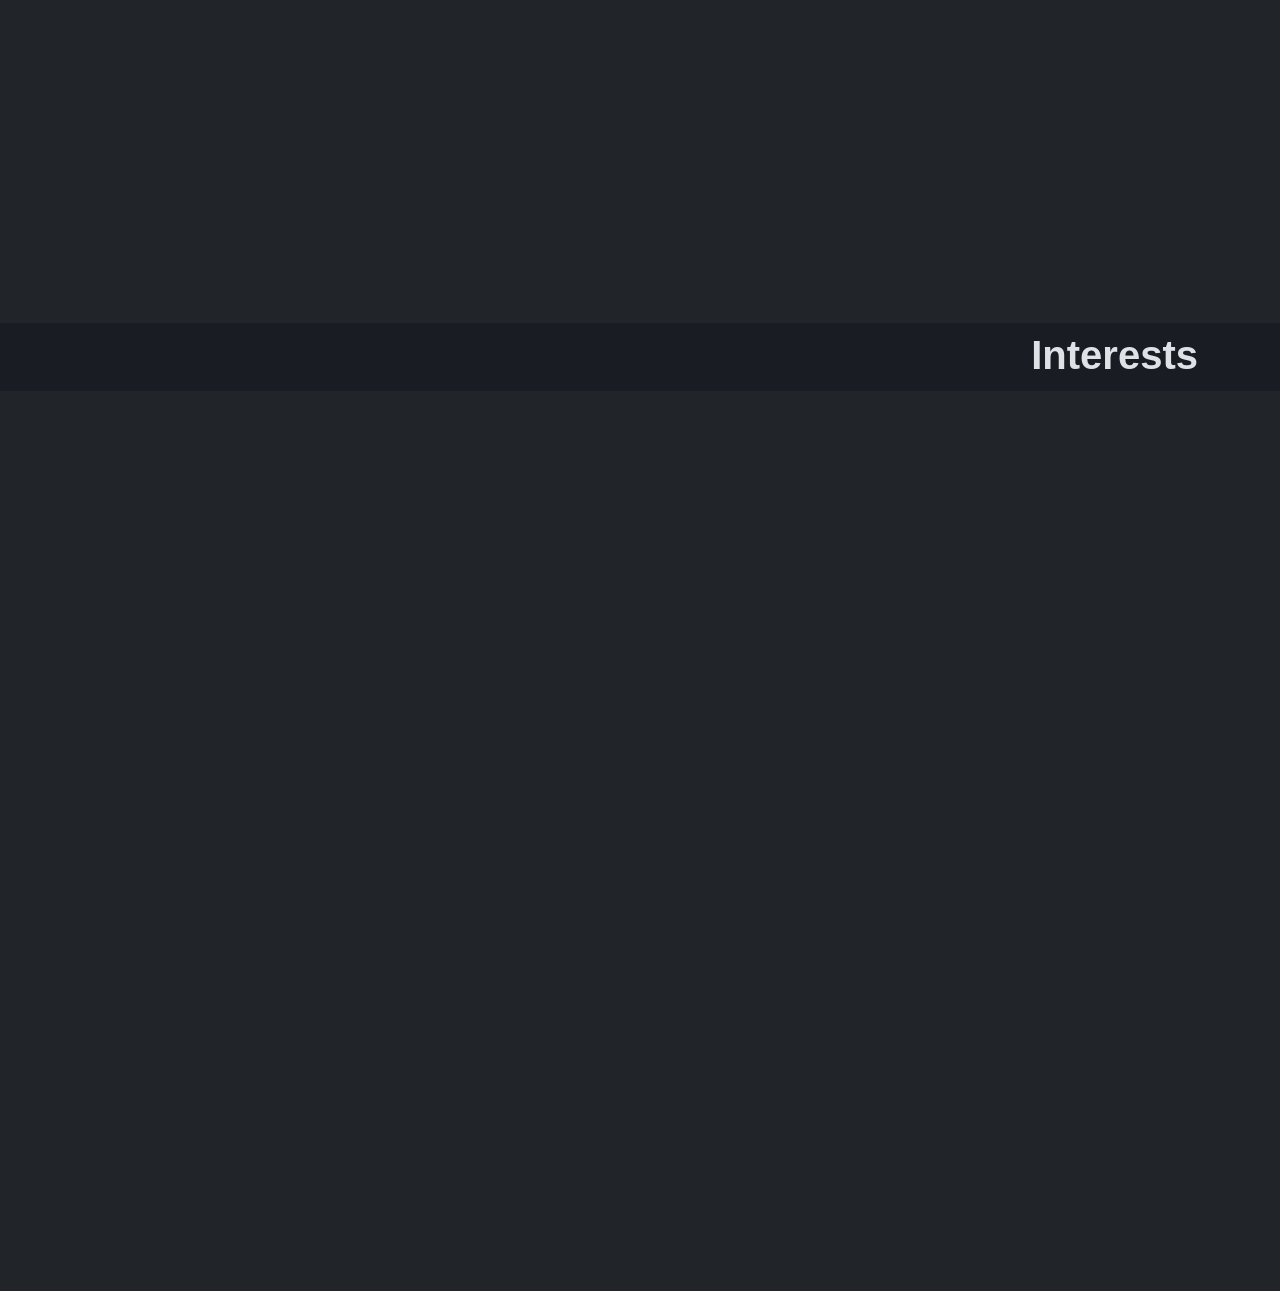
==== commit 474a3804: "Updated Particle-background, added colour randomness & colour blending" ====
--- a/main.html
+++ b/main.html
@@ -50,7 +50,7 @@
                     </div>
                 </section>
             </div>
-            <canvas class="mx-0 px-0" id="bg"></canvas>
+            <canvas class="mx-0 px-0" id="bg" style="padding-top: 75px"></canvas>
         </div>
     </section>
 
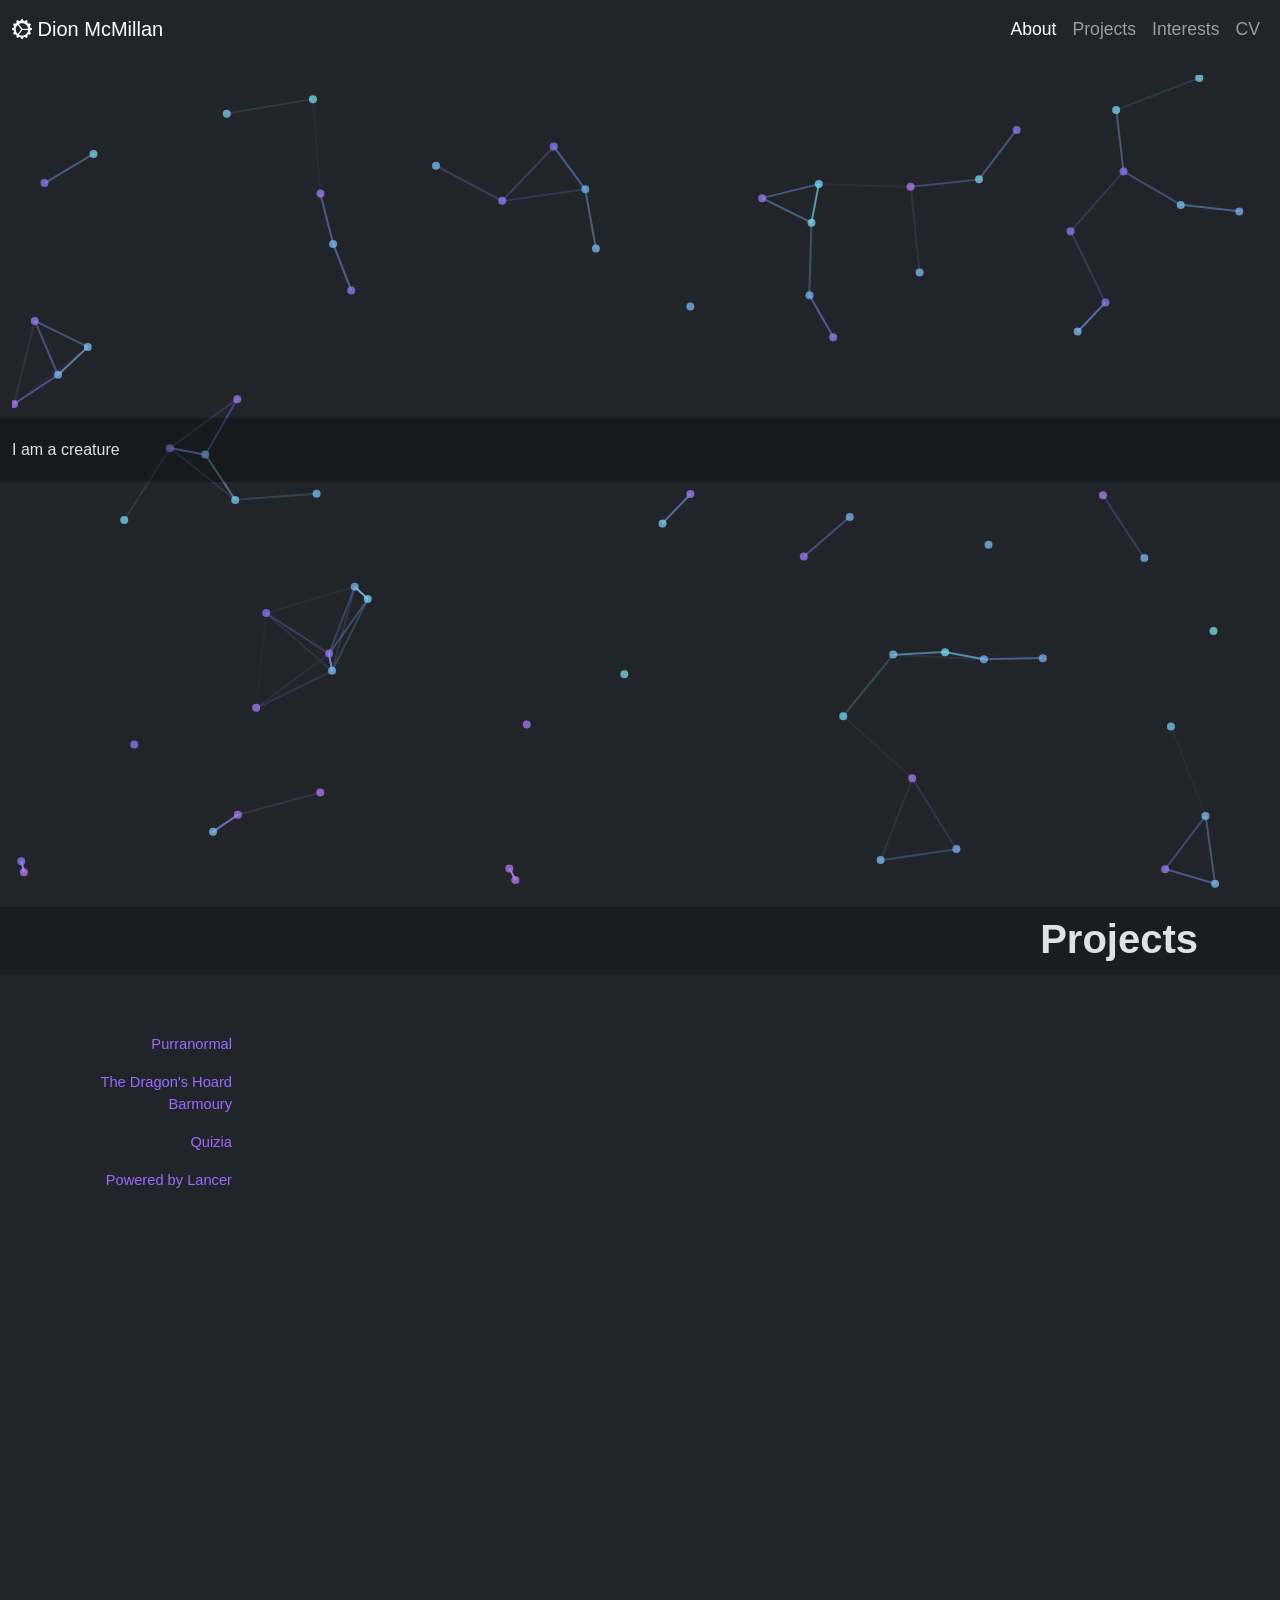
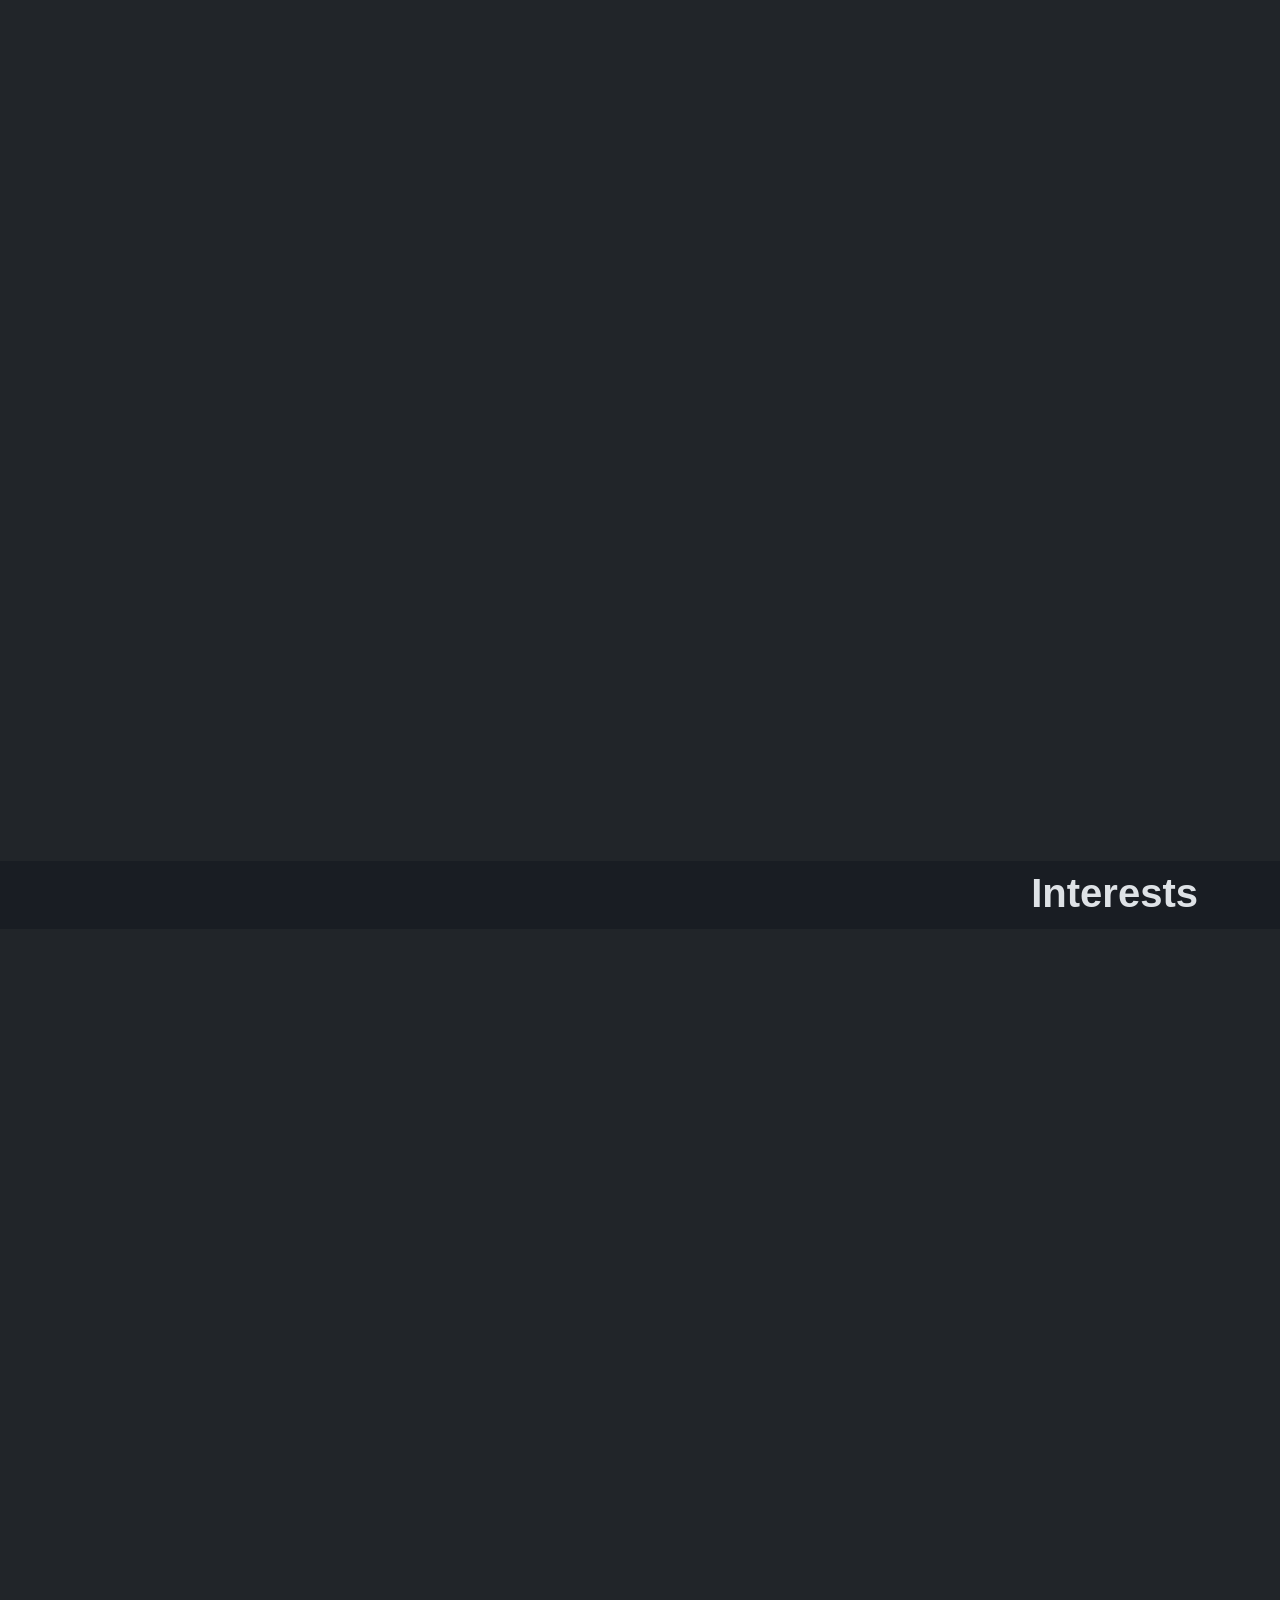
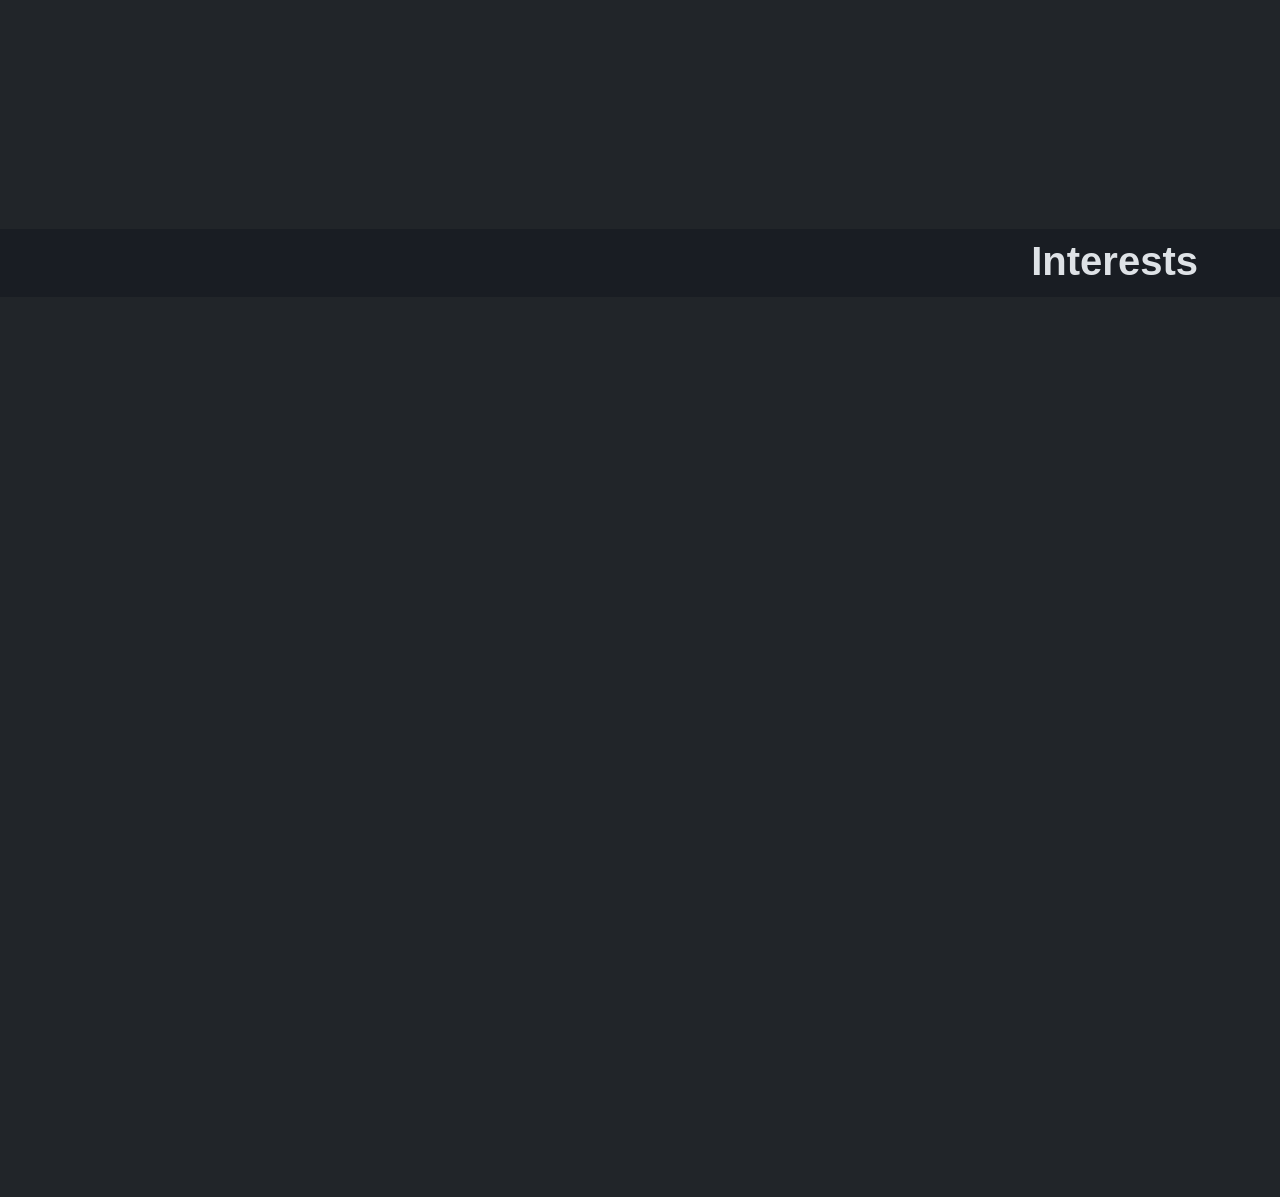
==== commit 715f66c2: "Revised all project overview info, edited colour scheme for project nav list" ====
--- a/main.html
+++ b/main.html
@@ -74,7 +74,7 @@
 
                         <!-- Creates a list of project section links in main.js -->
                     </div>
-                    <div class="col-9 projects scrollspy-projects" id="project-history" data-bs-offset="0px 0px -25%" data-bs-spy="scroll" data-bs-target="#project-link-list" tabindex="0" data-bs-smooth-scroll="true" >
+                    <div class="col-10 projects scrollspy-projects" id="project-history" data-bs-offset="0px 0px -25%" data-bs-spy="scroll" data-bs-target="#project-link-list" tabindex="0" data-bs-smooth-scroll="true" >
 
                     </div>
                 </div>
--- a/main.css
+++ b/main.css
@@ -2,6 +2,9 @@
     --main-font: "Bahnschrift", Helvetica, Arial, sans-serif;
     --accent-font: "Roboto Mono", Helvetica, Arial, sans-serif;
     font-family: var(--main-font), serif;
+
+    --bs-link-color: #9c6aff !important;
+    --bs-nav-link-hover-color: #c2a4ff !important;
 }
 
 html {
@@ -55,10 +58,12 @@
 }
 
 .project-link {
+
 }
 
 .project-link.active {
-    color: #c054ff;
+
+    color: #c894ff;
 }
 
 .reveal.active {
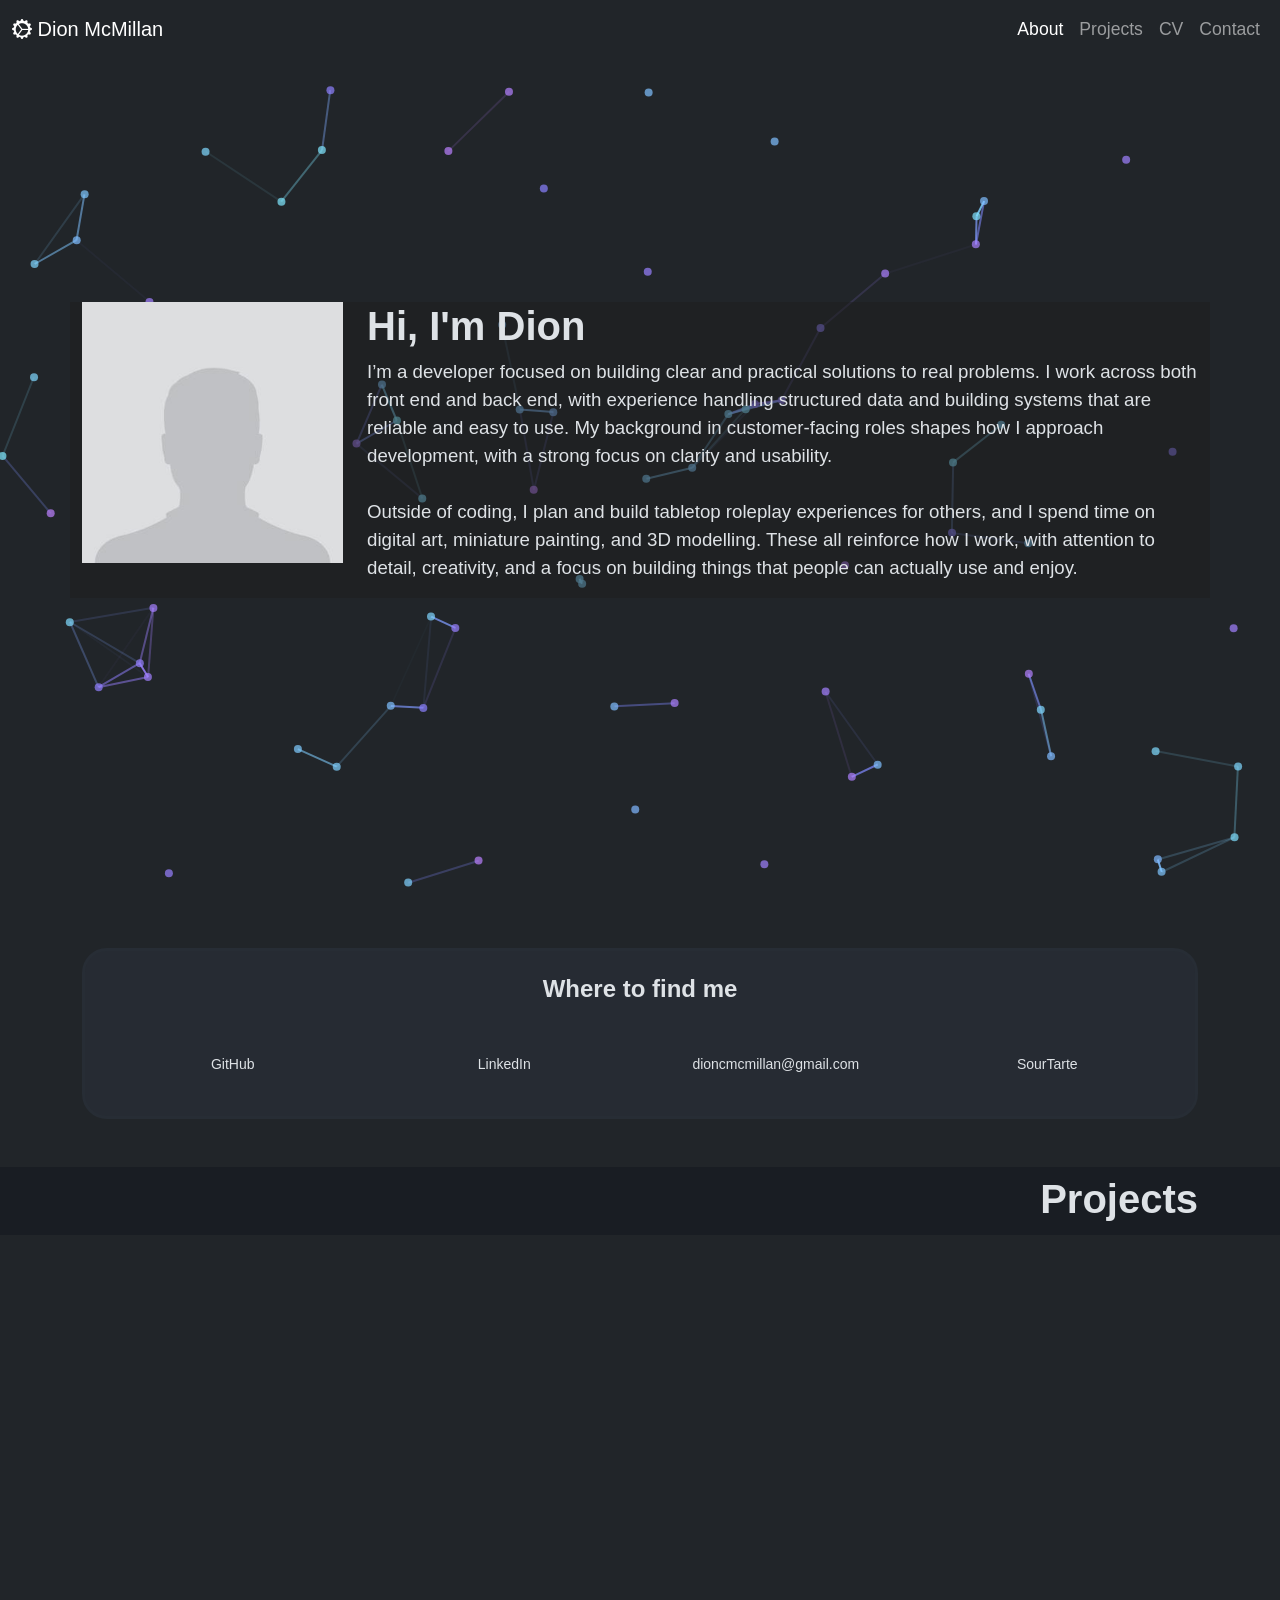
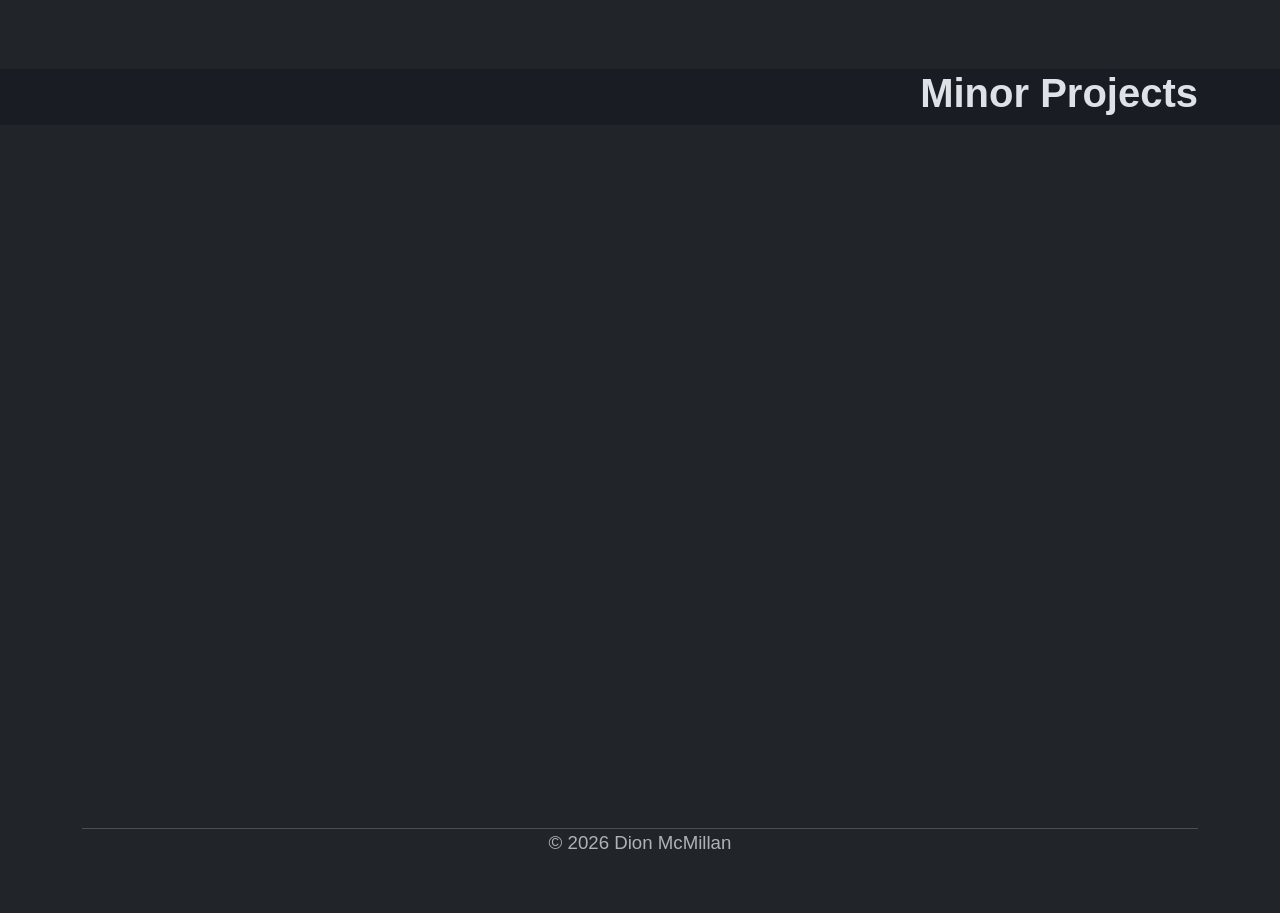
==== commit a6b9db3d: "Added more project listings, basic contact section outline, and page footer" ====
--- a/main.html
+++ b/main.html
@@ -27,10 +27,10 @@
                         <a class="nav-link" href="#scrollspyProjects">Projects</a>
                     </li>
                     <li class="nav-item">
-                        <a class="nav-link" href="#scrollspyInterests">Interests</a>
-                    </li>
-                    <li class="nav-item">
                         <a class="nav-link" href="#scrollspyCV">CV</a>
+                    </li>
+                    <li class="nav-item">
+                        <a class="nav-link" href="#scrollspyContact">Contact</a>
                     </li>
                 </ul>
             </div>
@@ -40,17 +40,73 @@
 
 <main>
     <section id="scrollspyAbout">
-        <div class="container-fluid">
-            <div class="container">
-                <section id="about-me hero">
-                    <div class="row">
-                        <div class="col hero-text">
-                            I am a creature
-                        </div>
-                    </div>
-                </section>
-            </div>
-            <canvas class="mx-0 px-0" id="bg" style="padding-top: 75px"></canvas>
+            <div class="container d-none d-lg-flex align-items-center min-vh-100">
+                <div class="row">
+                    <div class="col-md-3 hero-text">
+                        <img class="img-fluid hw-25 object-fit-cover" src="assets/img/default-avatar-photo-placeholder-profile-icon-vector.jpg" alt="Photograph of Dion McMillan">
+                    </div>
+                    <div class="col-md-9 d-flex hero-text">
+                        <div class="d-flex flex-column justify-content-center">
+                            <h1 class="">Hi, I'm Dion</h1>
+                            <p class="">I’m a developer focused on building clear and practical solutions to real problems. I work across both front end and back end, with experience handling structured data and building systems that are reliable and easy to use. My background in customer-facing roles shapes how I approach development, with a strong focus on clarity and usability.<br><br>Outside of coding, I plan and build tabletop roleplay experiences for others, and I spend time on digital art, miniature painting, and 3D modelling. These all reinforce how I work, with attention to detail, creativity, and a focus on building things that people can actually use and enjoy.</p>
+                        </div>
+                    </div>
+                </div>
+            </div>
+            <div class="container d-block d-lg-none">
+                <div class="row justify-content-center align-items-center">
+                    <img class=" mt-0 mx-auto ms-0 me-auto d-block" style="object-fit: contain !important;" src="assets/img/default-avatar-photo-placeholder-profile-icon-vector.jpg" alt="Photograph of Dion McMillan">
+
+                </div>
+                <div class="row justify-content-center align-items-center text-end">
+                    <h1 class="">Hi, I'm Dion</h1>
+                    <p class="hero-text-mobile">I’m a developer focused on building clear and practical solutions to real problems. I work across both front end and back end, with experience handling structured data and building systems that are reliable and easy to use. My background in customer-facing roles shapes how I approach development, with a strong focus on clarity and usability.<br><br>Outside of coding, I plan and build tabletop roleplay experiences for others, and I spend time on digital art, miniature painting, and 3D modelling. These all reinforce how I work, with attention to detail, creativity, and a focus on building things that people can actually use and enjoy.</p>
+                </div>
+            </div>
+        <canvas class="" id="bg" style="padding-top: 75px"></canvas>
+    </section>
+
+    <section id="scrollspyContact">
+        <div class="container-fluid section-even ">
+            <div class="container my-5">
+                <div class="project-card p-4">
+                    <h4 class="text-center mb-5">Where to find me</h4>
+
+                    <div class="row text-center ">
+
+                        <div class="col-md-3 mb-3">
+                            <a href="https://github.com/SourTarte" target="_blank" class="text-body-secondary fs-2 d-block">
+                                <i class="fa-brands fa-github"></i>
+                            </a>
+                            <small>GitHub</small>
+                        </div>
+
+                        <div class="col-md-3 mb-3">
+                            <a href="https://www.linkedin.com/in/dion-mcmillan-615141115/" target="_blank" class="text-body-secondary fs-2 d-block">
+                                <i class="fa-brands fa-linkedin"></i>
+                            </a>
+                            <small>LinkedIn</small>
+                        </div>
+
+                        <div class="col-md-3 mb-3">
+                            <a href="mailto:dioncmcmillan@gmail.com" class="text-body-secondary fs-2 d-block">
+                                <i class="fa-solid fa-envelope"></i>
+                            </a>
+                            <small>dioncmcmillan@gmail.com</small>
+                        </div>
+
+                        <div class="col-md-3 mb-3">
+                        <span class="text-body-secondary fs-2 d-block">
+                            <i class="fa-brands fa-discord"></i>
+                        </span>
+                            <small>SourTarte</small>
+                        </div>
+
+                    </div>
+                </div>
+            </div>
+
+
         </div>
     </section>
 
@@ -65,7 +121,7 @@
         <div class="container-fluid section-odd px-0 mx-0">
             <div class="container">
                 <div class="row">
-                    <div class="col text-end z-0" id="">
+                    <div class="col text-end z-0 d-none d-lg-block" id="">
                         <nav class="sticky-top" style="padding-top: 30%;">
                             <ul class="nav flex-column" id="project-link-list">
 
@@ -74,16 +130,73 @@
 
                         <!-- Creates a list of project section links in main.js -->
                     </div>
-                    <div class="col-10 projects scrollspy-projects" id="project-history" data-bs-offset="0px 0px -25%" data-bs-spy="scroll" data-bs-target="#project-link-list" tabindex="0" data-bs-smooth-scroll="true" >
-
-                    </div>
-                </div>
-            </div>
-
-        </div>
+                    <div class="col-12 col-lg-10 projects scrollspy-projects" id="project-history" data-bs-offset="0px 0px -25%" data-bs-spy="scroll" data-bs-target="#project-link-list" tabindex="0" data-bs-smooth-scroll="true" >
+
+                    </div>
+                </div>
+            </div>
+
+        </div>
+        <div class="section-title text-end">
+            <div class="container">
+                <div class="row">
+                    <h1>Minor Projects</h1>
+                </div>
+            </div>
+        </div>
+        <div class="container-fluid section-odd px-0 mx-0">
+            <div class="container">
+                <div class="reveal row project-card my-4 px-1 py-3">
+                    <div class="col-5">
+                        <button type="button" class="btn btn-link p-0 border-0 project-image-button" data-bs-toggle="modal" data-bs-target="#projectImageModal" data-bs-image="assets/img/godot-procedural-hex-screenshots.png" data-bs-title="Heightmap Board Generator" aria-label="Open Heightmap Board Generator image">
+                            <img src="assets/img/godot-procedural-hex-screenshots.png" class="d-block w-100" alt="...">
+                        </button>
+                    </div>
+                    <div class="col">
+                        <!---- Project Title ---->
+                        <div class="row pb-2">
+                            <div class="col">
+                                <h2 class="text-start">Heightmap Board Generator</h2>
+                            </div>
+                            <!---- Programming Language and Tool Icons ---->
+                            <div class="col-3 text-end" style="font-size: 21pt;">
+                                <img src="assets/icons/icon_monochrome_light.png" class="img-fluid img-invert d-block float-end my-auto" style="height:1em;" data-bs-toggle="popover" data-bs-trigger="hover" data-bs-placement="bottom" data-bs-content="Godot">
+                            </div>
+                        </div>
+                        <!---- Project Summary ---->
+                        <p>While experimenting with the concept of a digital board game, I found myself interested in the topic of procedural generation. Before long I was experimenting with creating that would enable quick, iterative design. <br><br>
+                            I created a script that would take an image and output an arrays of hexagonal objects, using the value of each pixel to determine the height at which each object should be outputted.</p>
+                    </div>
+                </div>
+                <div class="reveal row project-card my-4 px-1 py-3">
+                    <div class="col-5">
+                        <button type="button" class="btn btn-link p-0 border-0 project-image-button" data-bs-toggle="modal" data-bs-target="#projectImageModal" data-bs-image="assets/img/soulbound-json-parser-screenshot.png" data-bs-title="Python Script Automation" aria-label="Open Python Script Automation image">
+                            <img src="assets/img/soulbound-json-parser-screenshot.png" class="d-block w-100" style="object-fit: cover;" alt="...">
+                        </button>
+
+                    </div>
+                    <div class="col">
+                        <!---- Project Title ---->
+                        <div class="row pb-2">
+                            <div class="col">
+                                <h2 class="text-start">Python Script Automation</h2>
+                            </div>
+                            <!---- Programming Language and Tool Icons ---->
+                            <div class="col-3 text-end" style="font-size: 21pt;">
+                                <i data-bs-toggle="popover" data-bs-trigger="hover" data-bs-placement="bottom" data-bs-content="Python" class="fa-brands fa-python"></i>
+                            </div>
+                        </div>
+                        <!---- Project Summary ---->
+                        <p>I commonly find myself seeking out ways to lower friction in my day-to-day by automating tasks like transcription and data entry. This image shows the opening lines of a script that I wrote. It parses markdown into JSON ready for import into into FoundryVTT, a virtual tabletop software built using web technologies.</p>
+                    </div>
+                </div>
+            </div>
+
+        </div>
+
     </section>
 
-    <section id="scrollspyInterests">
+<!--    <section id="scrollspyInterests">
         <div class="section-title px-0 mx-0 pt-2 pb-1 text-end">
             <div class="container">
                 <div class="row">
@@ -98,30 +211,39 @@
                 </section>
             </div>
         </div>
-    </section>
-
-    <section id="scrollspyCV">
-        <div class="section-title px-0 mx-0 pt-2 pb-1 text-end">
-            <div class="container">
-                <div class="row">
-                    <h1>Interests</h1>
-                </div>
-            </div>
-        </div>
-        <div class="container-fluid section-even text-end">
-            <div class="container">
-                <section class="CV">
-                    <div class="spacer"></div>
-                </section>
-            </div>
-        </div>
-    </section>
+    </section> -->
 
 </main>
 
-<footer>
-
-</footer>
+    <div class="container">
+        <footer class="py-3 my-4">
+            <ul class="nav justify-content-center border-bottom">
+                <li class="nav-item">
+                    <a href="https://github.com/sourtarte" target="_blank" class="nav-link px-2 text-body-secondary">
+                        <i class="fa-brands fa-square-github fs-2"></i>
+                    </a>
+                </li>
+                <li class="nav-item">
+                    <a href="https://www.linkedin.com/in/dion-mcmillan-615141115/" target="_blank" class="nav-link px-2 text-body-secondary">
+                        <i class="fa-brands fa-linkedin fs-2"></i>
+                    </a>
+                </li>
+            </ul>
+            <p class="text-center text-body-secondary">© 2026 Dion McMillan</p>
+        </footer>
+    </div>
+
+
+<div class="modal fade" id="projectImageModal" tabindex="-1" aria-labelledby="projectImageModalLabel" aria-hidden="true">
+  <div class="modal-dialog modal-dialog-centered modal-xl">
+    <div class="modal-content modal-image-content">
+      <div class="modal-body text-center p-0">
+        <img src="" alt="" class="img-fluid modal-image" style="max-height: 90vh; object-fit: contain;">
+      </div>
+    </div>
+  </div>
+</div>
+
 <script src="https://cdn.jsdelivr.net/npm/@popperjs/core@2.11.8/dist/umd/popper.min.js" integrity="sha384-I7E8VVD/ismYTF4hNIPjVp/Zjvgyol6VFvRkX/vR+Vc4jQkC+hVqc2pM8ODewa9r" crossorigin="anonymous"></script>
 <script src="https://cdn.jsdelivr.net/npm/bootstrap@5.3.8/dist/js/bootstrap.min.js" integrity="sha384-G/EV+4j2dNv+tEPo3++6LCgdCROaejBqfUeNjuKAiuXbjrxilcCdDz6ZAVfHWe1Y" crossorigin="anonymous"></script>
 <script src="https://cdn.jsdelivr.net/npm/tsparticles@2/tsparticles.bundle.min.js"></script>
--- a/main.css
+++ b/main.css
@@ -3,12 +3,12 @@
     --accent-font: "Roboto Mono", Helvetica, Arial, sans-serif;
     font-family: var(--main-font), serif;
 
-    --bs-link-color: #9c6aff !important;
-    --bs-nav-link-hover-color: #c2a4ff !important;
+    --bs-link-color: #ac7dff !important;
+    --bs-nav-link-hover-color: #dfb0ff; !important;
 }
 
 html {
-    scroll-padding-top: 70px; /* height of sticky header */
+    scroll-padding-top: 60px; /* height of sticky header */
 }
 
 h1, h2, h3, h4, h5, h6 {
@@ -40,9 +40,45 @@
 
 img.project-img {
     border-radius: 10px;
+    cursor: pointer;
+}
+.carousel {
+    min-height: 750px;
+}
+
+.inner-carousel {
+    border-radius: 10px;
+}
+
+.carousel-caption-below {
+    background: rgba(0, 0, 0, 0.75);
+    margin-top: -1px;
+    text-align: left;
+}
+
+.carousel-caption-below h5,
+.carousel-caption-below p {
+    margin: 0;
+}
+
+
+.modal-image-content {
+    background: transparent !important;
+    border: none !important;
+    box-shadow: none !important;
+}
+.modal-image {
+    border-radius: 10px;
+}
+.modal-backdrop.show {
+    background-color: rgba(0, 0, 0, 0.75);
 }
 .section-title {
     background-color: #191d23;
+}
+
+.img-invert{
+    filter: invert();
 }
 
 #mapCanvas {
@@ -61,11 +97,6 @@
 
 }
 
-.project-link.active {
-
-    color: #c894ff;
-}
-
 .reveal.active {
     opacity: 1;
     transform: translateX(0);
@@ -79,11 +110,30 @@
     align-items: center;
 }
 .hero-text{
+    /*
     position: absolute;
-    background-color: rgba(0, 0, 0, 0.3);
-    width: 70%;
-    padding: 20px;
+    */
+    background-color: rgba(30, 30, 30, 0.5);
+    /*top: 50%;
+    left: 50%;
+    width: 62% !important;
+    transform: translate(-50%, -50%);*/
+}
+
+#bg {
+    position: absolute;
     top: 50%;
     left: 50%;
     transform: translate(-50%, -50%);
+    z-index: -1;
+}
+
+#scrollspyAbout{
+    min-height: 100vh;
+}
+
+@media screen and (max-width: 480px) {
+    .hero-text-mobile{
+        font-size: 12pt;
+    }
 }
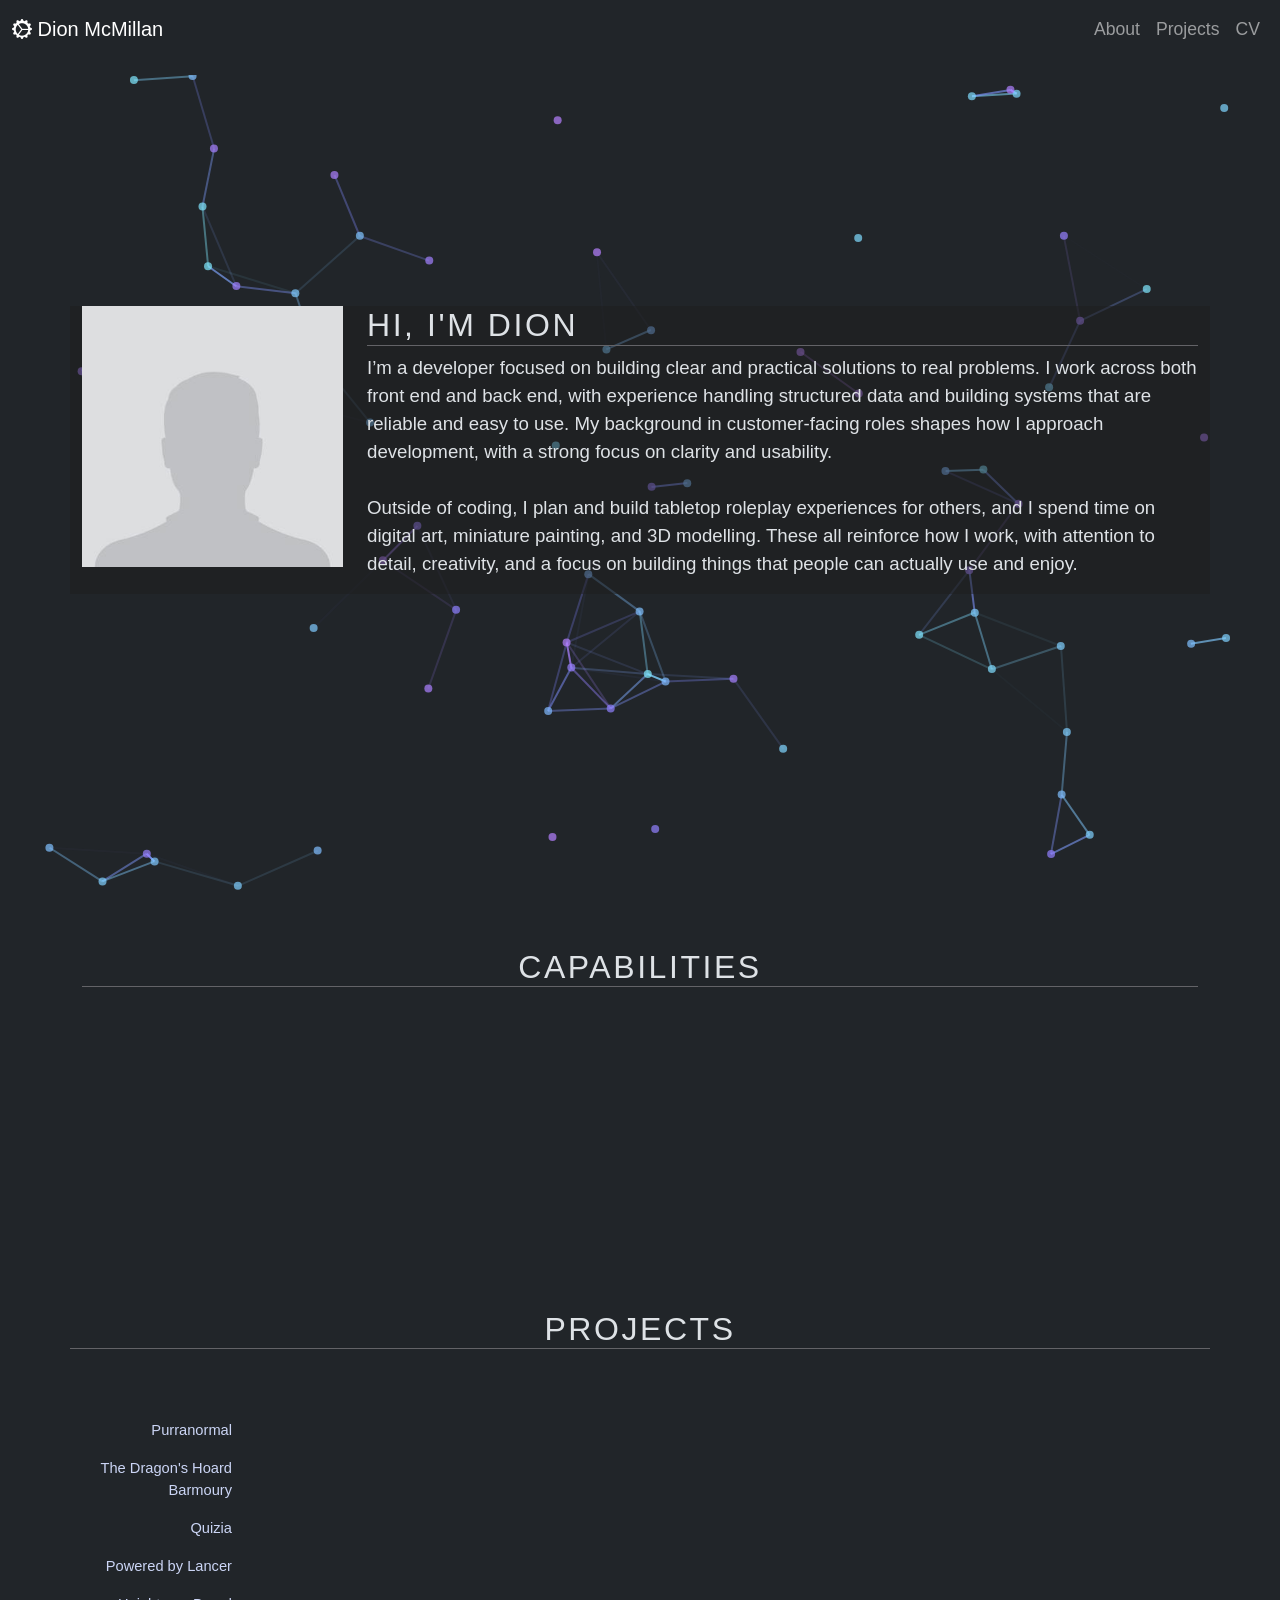
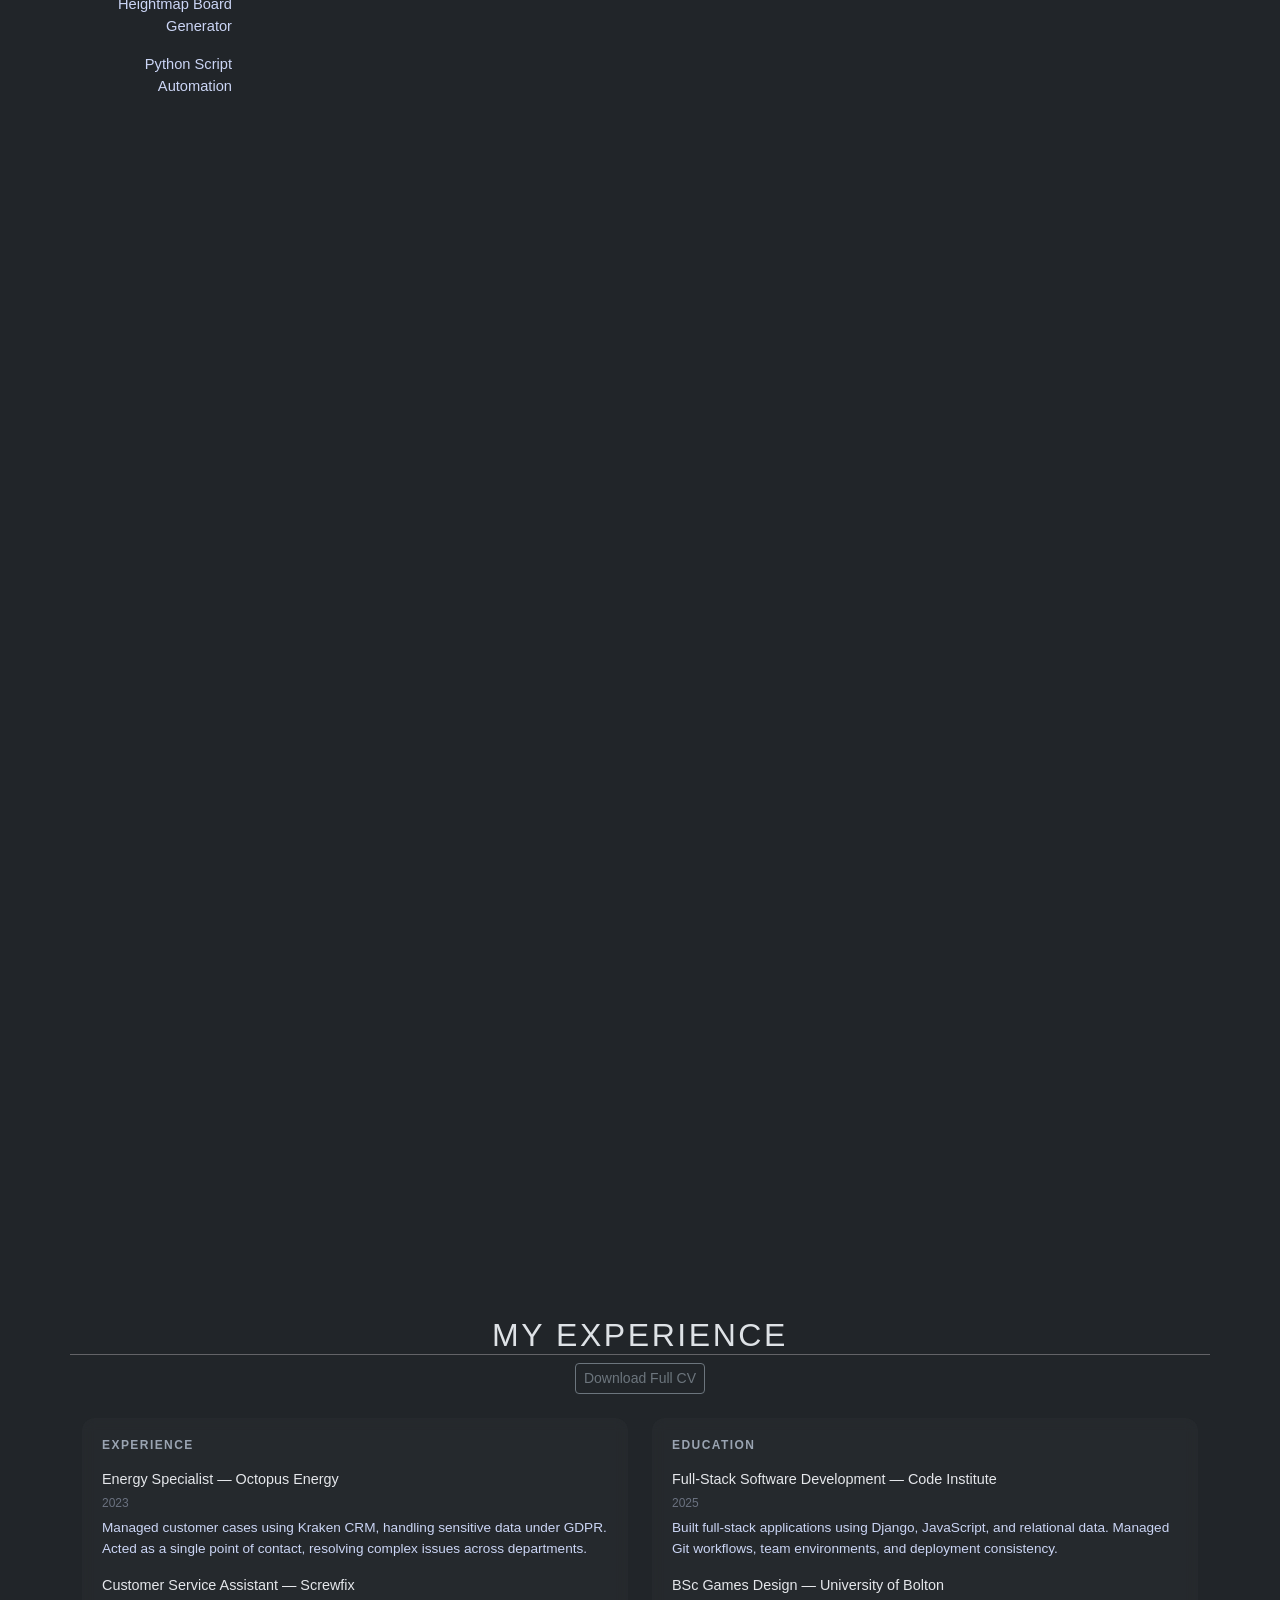
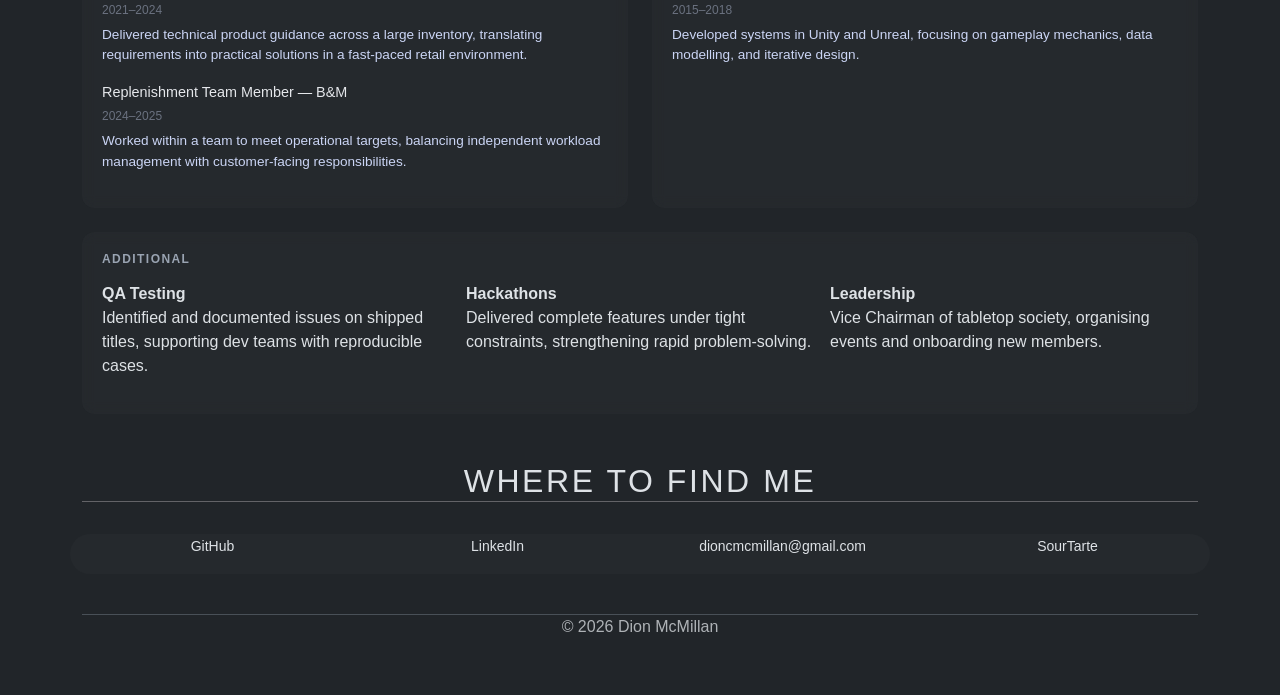
==== commit 956529a5: "Added Capabilities section, refactored CV Section, altered header formatting" ====
--- a/main.html
+++ b/main.html
@@ -29,9 +29,6 @@
                     <li class="nav-item">
                         <a class="nav-link" href="#scrollspyCV">CV</a>
                     </li>
-                    <li class="nav-item">
-                        <a class="nav-link" href="#scrollspyContact">Contact</a>
-                    </li>
                 </ul>
             </div>
         </div>
@@ -47,7 +44,7 @@
                     </div>
                     <div class="col-md-9 d-flex hero-text">
                         <div class="d-flex flex-column justify-content-center">
-                            <h1 class="">Hi, I'm Dion</h1>
+                            <h2 class="fw-light text-uppercase tracking-wide header-underline">Hi, I'm Dion</h2>
                             <p class="">I’m a developer focused on building clear and practical solutions to real problems. I work across both front end and back end, with experience handling structured data and building systems that are reliable and easy to use. My background in customer-facing roles shapes how I approach development, with a strong focus on clarity and usability.<br><br>Outside of coding, I plan and build tabletop roleplay experiences for others, and I spend time on digital art, miniature painting, and 3D modelling. These all reinforce how I work, with attention to detail, creativity, and a focus on building things that people can actually use and enjoy.</p>
                         </div>
                     </div>
@@ -66,14 +63,306 @@
         <canvas class="" id="bg" style="padding-top: 75px"></canvas>
     </section>
 
+
+
+    <section id="capabilities" class="py-5">
+        <div class="container">
+
+            <!-- Section Title -->
+            <div class="row mb-4">
+                <div class="col text-center">
+                    <h2 class="fw-light text-uppercase tracking-wide header-underline">Capabilities</h2>
+                </div>
+            </div>
+
+            <!-- Matrix -->
+            <div class="row g-4 reveal">
+
+                <!-- Column 1 -->
+                <div class="col-12 col-md-6 col-lg-3">
+                    <div class="capability-block">
+                        <h6 class="capability-title">Backend & Systems</h6>
+                        <ul class="capability-list">
+                            <li>Django</li>
+                            <li>Python</li>
+                            <li>REST-style thinking</li>
+                            <li>C# (familiar)</li>
+                            <li>Local servers</li>
+                            <li>Networking basics</li>
+                        </ul>
+                    </div>
+                </div>
+
+                <!-- Column 2 -->
+                <div class="col-12 col-md-6 col-lg-3">
+                    <div class="capability-block">
+                        <h6 class="capability-title">Frontend & Web</h6>
+                        <ul class="capability-list">
+                            <li>HTML / CSS</li>
+                            <li>JavaScript</li>
+                            <li>Bootstrap</li>
+                            <li>UI structuring</li>
+                            <li>Responsive layouts</li>
+                        </ul>
+                    </div>
+                </div>
+
+                <!-- Column 3 -->
+                <div class="col-12 col-md-6 col-lg-3">
+                    <div class="capability-block">
+                        <h6 class="capability-title">Data & Integration</h6>
+                        <ul class="capability-list">
+                            <li>Data handling</li>
+                            <li>GDPR awareness</li>
+                            <li>System integration</li>
+                            <li>Persistence layers</li>
+                        </ul>
+                    </div>
+                </div>
+
+                <!-- Column 4 -->
+                <div class="col-12 col-md-6 col-lg-3">
+                    <div class="capability-block">
+                        <h6 class="capability-title">Workflow & Delivery</h6>
+                        <ul class="capability-list">
+                            <li>Agile environments</li>
+                            <li>Task management</li>
+                            <li>Git (CLI)</li>
+                            <li>Version control discipline</li>
+                            <li>Team collaboration</li>
+                            <li>Stakeholder communication</li>
+                        </ul>
+                    </div>
+                </div>
+
+            </div>
+        </div>
+    </section>
+
+    <section id="scrollspyProjects">
+        <div class="section-title px-0 mx-0 pt-2 pb-1 text-center">
+            <div class="container">
+                <div class="row">
+                    <h2 class="fw-light text-uppercase tracking-wide header-underline">Projects</h2>
+
+<!--                    <h1>Projects</h1>-->
+                </div>
+            </div>
+        </div>
+        <div class="container-fluid section-odd px-0 mx-0">
+            <div class="container">
+                <div class="row">
+                    <div class="col text-end z-0 d-none d-lg-block" id="">
+                        <nav class="sticky-top" style="padding-top: 30%;">
+                            <ul class="nav flex-column" id="project-link-list">
+
+                            </ul>
+                        </nav>
+
+                        <!-- Creates a list of project section links in main.js -->
+                    </div>
+                    <div class="col-12 col-lg-10 projects scrollspy-projects" id="project-history" data-bs-offset="0px 0px -25%" data-bs-spy="scroll" data-bs-target="#project-link-list" tabindex="0" data-bs-smooth-scroll="true" >
+
+                    </div>
+                </div>
+            </div>
+
+        </div>
+        <!--<div class="section-title text-end">
+            <div class="container">
+                <div class="row">
+                    <h1>Minor Projects</h1>
+                </div>
+            </div>
+        </div>
+        <div class="container-fluid section-odd px-0 mx-0">
+            <div class="container">
+                <div class="reveal row project-card my-4 px-1 py-3">
+                    <div class="col-5">
+                        <button type="button" class="btn btn-link p-0 border-0 project-image-button" data-bs-toggle="modal" data-bs-target="#projectImageModal" data-bs-image="assets/img/godot-procedural-hex-screenshots.png" data-bs-title="Heightmap Board Generator" aria-label="Open Heightmap Board Generator image">
+                            <img src="assets/img/godot-procedural-hex-screenshots.png" class="d-block w-100" alt="...">
+                        </button>
+                    </div>
+                    <div class="col">
+                        &lt;!&ndash;&#45;&#45; Project Title &#45;&#45;&ndash;&gt;
+                        <div class="row pb-2">
+                            <div class="col">
+                                <h2 class="text-start">Heightmap Board Generator</h2>
+                            </div>
+                            &lt;!&ndash;&#45;&#45; Programming Language and Tool Icons &#45;&#45;&ndash;&gt;
+                            <div class="col-3 text-end" style="font-size: 21pt;">
+                                <img src="assets/icons/icon_monochrome_light.png" class="img-fluid img-invert d-block float-end my-auto" style="height:1em;" data-bs-toggle="popover" data-bs-trigger="hover" data-bs-placement="bottom" data-bs-content="Godot">
+                            </div>
+                        </div>
+                        &lt;!&ndash;&#45;&#45; Project Summary &#45;&#45;&ndash;&gt;
+                        <p>While experimenting with the concept of a digital board game, I found myself interested in the topic of procedural generation. Before long I was experimenting with creating that would enable quick, iterative design. <br><br>
+                            I created a script that would take an image and output an arrays of hexagonal objects, using the value of each pixel to determine the height at which each object should be outputted.</p>
+                    </div>
+                </div>
+                <div class="reveal row project-card my-4 px-1 py-3">
+                    <div class="col-5">
+                        <button type="button" class="btn btn-link p-0 border-0 project-image-button" data-bs-toggle="modal" data-bs-target="#projectImageModal" data-bs-image="assets/img/soulbound-json-parser-screenshot.png" data-bs-title="Python Script Automation" aria-label="Open Python Script Automation image">
+                            <img src="assets/img/soulbound-json-parser-screenshot.png" class="d-block w-100" style="object-fit: cover;" alt="...">
+                        </button>
+
+                    </div>
+                    <div class="col">
+                        &lt;!&ndash;&#45;&#45; Project Title &#45;&#45;&ndash;&gt;
+                        <div class="row pb-2">
+                            <div class="col">
+                                <h2 class="text-start">Python Script Automation</h2>
+                            </div>
+                            &lt;!&ndash;&#45;&#45; Programming Language and Tool Icons &#45;&#45;&ndash;&gt;
+                            <div class="col-3 text-end" style="font-size: 21pt;">
+                                <i data-bs-toggle="popover" data-bs-trigger="hover" data-bs-placement="bottom" data-bs-content="Python" class="fa-brands fa-python"></i>
+                            </div>
+                        </div>
+                        &lt;!&ndash;&#45;&#45; Project Summary &#45;&#45;&ndash;&gt;
+                        <p>I commonly find myself seeking out ways to lower friction in my day-to-day by automating tasks like transcription and data entry. This image shows the opening lines of a script that I wrote. It parses markdown into JSON ready for import into into FoundryVTT, a virtual tabletop software built using web technologies.</p>
+                    </div>
+                </div>
+            </div>-->
+
+        </div>
+
+    </section>
+
+<!--    <section id="scrollspyInterests">
+        <div class="section-title px-0 mx-0 pt-2 pb-1 text-end">
+            <div class="container">
+                <div class="row">
+                    <h1>Interests</h1>
+                </div>
+            </div>
+        </div>
+        <div class="container-fluid section-even text-end">
+            <div class="container">
+                <section class="interests">
+                    <div class="spacer"></div>
+                </section>
+            </div>
+        </div>
+    </section> -->
+
+    <section id="scrollspyCV" class="pt-5">
+        <div class="container">
+
+            <!-- Header + CTA -->
+            <div class="row align-items-center text-center">
+                <h2 class="fw-light text-uppercase tracking-wide mb-2 header-underline">My Experience</h2>
+            </div>
+            <div class="row align-items-center mb-4 text-center">
+                <div class="col"></div>
+                <div class="col-6 text-center">
+                    <a href="/assets/Dion_McMillan_CV.pdf" target="_blank" class="btn btn-outline-secondary btn-sm">
+                        Download Full CV
+                    </a>
+                </div>
+                <div class="col"></div>
+            </div>
+
+            <!-- Content -->
+            <div class="row g-4">
+
+                <!-- Experience -->
+                <div class="col-12 col-lg-6">
+                    <div class="cv-block">
+                        <h6 class="cv-title">Experience</h6>
+
+                        <div class="cv-item">
+                            <span class="cv-role">Energy Specialist — Octopus Energy</span>
+                            <span class="cv-meta">2023</span>
+                            <p>
+                                Managed customer cases using Kraken CRM, handling sensitive data under GDPR.
+                                Acted as a single point of contact, resolving complex issues across departments.
+                            </p>
+                        </div>
+
+                        <div class="cv-item">
+                            <span class="cv-role">Customer Service Assistant — Screwfix</span>
+                            <span class="cv-meta">2021–2024</span>
+                            <p>
+                                Delivered technical product guidance across a large inventory, translating requirements
+                                into practical solutions in a fast-paced retail environment.
+                            </p>
+                        </div>
+
+                        <div class="cv-item">
+                            <span class="cv-role">Replenishment Team Member — B&M</span>
+                            <span class="cv-meta">2024–2025</span>
+                            <p>
+                                Worked within a team to meet operational targets, balancing independent workload
+                                management with customer-facing responsibilities.
+                            </p>
+                        </div>
+
+                    </div>
+                </div>
+
+                <!-- Education -->
+                <div class="col-12 col-lg-6">
+                    <div class="cv-block">
+                        <h6 class="cv-title">Education</h6>
+
+                        <div class="cv-item">
+                            <span class="cv-role">Full-Stack Software Development — Code Institute</span>
+                            <span class="cv-meta">2025</span>
+                            <p>
+                                Built full-stack applications using Django, JavaScript, and relational data.
+                                Managed Git workflows, team environments, and deployment consistency.
+                            </p>
+                        </div>
+
+                        <div class="cv-item">
+                            <span class="cv-role">BSc Games Design — University of Bolton</span>
+                            <span class="cv-meta">2015–2018</span>
+                            <p>
+                                Developed systems in Unity and Unreal, focusing on gameplay mechanics,
+                                data modelling, and iterative design.
+                            </p>
+                        </div>
+
+                    </div>
+                </div>
+
+                <!-- Extras -->
+                <div class="col-12">
+                    <div class="cv-block">
+                        <h6 class="cv-title">Additional</h6>
+
+                        <div class="row g-3">
+                            <div class="col-md-4">
+                                <p><strong>QA Testing</strong><br>
+                                    Identified and documented issues on shipped titles, supporting dev teams with reproducible cases.</p>
+                            </div>
+                            <div class="col-md-4">
+                                <p><strong>Hackathons</strong><br>
+                                    Delivered complete features under tight constraints, strengthening rapid problem-solving.</p>
+                            </div>
+                            <div class="col-md-4">
+                                <p><strong>Leadership</strong><br>
+                                    Vice Chairman of tabletop society, organising events and onboarding new members.</p>
+                            </div>
+                        </div>
+
+                    </div>
+                </div>
+
+            </div>
+        </div>
+    </section>
+
     <section id="scrollspyContact">
         <div class="container-fluid section-even ">
-            <div class="container my-5">
-                <div class="project-card p-4">
-                    <h4 class="text-center mb-5">Where to find me</h4>
-
-                    <div class="row text-center ">
-
+            <div class="container pt-5">
+                <div>
+                    <div class="row mb-4">
+                        <div class="col text-center">
+                            <h2 class="fw-light text-uppercase tracking-wide header-underline">Where To Find Me</h2>
+                        </div>
+                    </div>
+
+                    <div class="project-card row text-center">
                         <div class="col-md-3 mb-3">
                             <a href="https://github.com/SourTarte" target="_blank" class="text-body-secondary fs-2 d-block">
                                 <i class="fa-brands fa-github"></i>
@@ -101,133 +390,17 @@
                         </span>
                             <small>SourTarte</small>
                         </div>
-
-                    </div>
-                </div>
-            </div>
-
-
+                    </div>
+                </div>
+            </div>
         </div>
     </section>
-
-    <section id="scrollspyProjects">
-        <div class="section-title px-0 mx-0 pt-2 pb-1 text-end">
-            <div class="container">
-                <div class="row">
-                    <h1>Projects</h1>
-                </div>
-            </div>
-        </div>
-        <div class="container-fluid section-odd px-0 mx-0">
-            <div class="container">
-                <div class="row">
-                    <div class="col text-end z-0 d-none d-lg-block" id="">
-                        <nav class="sticky-top" style="padding-top: 30%;">
-                            <ul class="nav flex-column" id="project-link-list">
-
-                            </ul>
-                        </nav>
-
-                        <!-- Creates a list of project section links in main.js -->
-                    </div>
-                    <div class="col-12 col-lg-10 projects scrollspy-projects" id="project-history" data-bs-offset="0px 0px -25%" data-bs-spy="scroll" data-bs-target="#project-link-list" tabindex="0" data-bs-smooth-scroll="true" >
-
-                    </div>
-                </div>
-            </div>
-
-        </div>
-        <div class="section-title text-end">
-            <div class="container">
-                <div class="row">
-                    <h1>Minor Projects</h1>
-                </div>
-            </div>
-        </div>
-        <div class="container-fluid section-odd px-0 mx-0">
-            <div class="container">
-                <div class="reveal row project-card my-4 px-1 py-3">
-                    <div class="col-5">
-                        <button type="button" class="btn btn-link p-0 border-0 project-image-button" data-bs-toggle="modal" data-bs-target="#projectImageModal" data-bs-image="assets/img/godot-procedural-hex-screenshots.png" data-bs-title="Heightmap Board Generator" aria-label="Open Heightmap Board Generator image">
-                            <img src="assets/img/godot-procedural-hex-screenshots.png" class="d-block w-100" alt="...">
-                        </button>
-                    </div>
-                    <div class="col">
-                        <!---- Project Title ---->
-                        <div class="row pb-2">
-                            <div class="col">
-                                <h2 class="text-start">Heightmap Board Generator</h2>
-                            </div>
-                            <!---- Programming Language and Tool Icons ---->
-                            <div class="col-3 text-end" style="font-size: 21pt;">
-                                <img src="assets/icons/icon_monochrome_light.png" class="img-fluid img-invert d-block float-end my-auto" style="height:1em;" data-bs-toggle="popover" data-bs-trigger="hover" data-bs-placement="bottom" data-bs-content="Godot">
-                            </div>
-                        </div>
-                        <!---- Project Summary ---->
-                        <p>While experimenting with the concept of a digital board game, I found myself interested in the topic of procedural generation. Before long I was experimenting with creating that would enable quick, iterative design. <br><br>
-                            I created a script that would take an image and output an arrays of hexagonal objects, using the value of each pixel to determine the height at which each object should be outputted.</p>
-                    </div>
-                </div>
-                <div class="reveal row project-card my-4 px-1 py-3">
-                    <div class="col-5">
-                        <button type="button" class="btn btn-link p-0 border-0 project-image-button" data-bs-toggle="modal" data-bs-target="#projectImageModal" data-bs-image="assets/img/soulbound-json-parser-screenshot.png" data-bs-title="Python Script Automation" aria-label="Open Python Script Automation image">
-                            <img src="assets/img/soulbound-json-parser-screenshot.png" class="d-block w-100" style="object-fit: cover;" alt="...">
-                        </button>
-
-                    </div>
-                    <div class="col">
-                        <!---- Project Title ---->
-                        <div class="row pb-2">
-                            <div class="col">
-                                <h2 class="text-start">Python Script Automation</h2>
-                            </div>
-                            <!---- Programming Language and Tool Icons ---->
-                            <div class="col-3 text-end" style="font-size: 21pt;">
-                                <i data-bs-toggle="popover" data-bs-trigger="hover" data-bs-placement="bottom" data-bs-content="Python" class="fa-brands fa-python"></i>
-                            </div>
-                        </div>
-                        <!---- Project Summary ---->
-                        <p>I commonly find myself seeking out ways to lower friction in my day-to-day by automating tasks like transcription and data entry. This image shows the opening lines of a script that I wrote. It parses markdown into JSON ready for import into into FoundryVTT, a virtual tabletop software built using web technologies.</p>
-                    </div>
-                </div>
-            </div>
-
-        </div>
-
-    </section>
-
-<!--    <section id="scrollspyInterests">
-        <div class="section-title px-0 mx-0 pt-2 pb-1 text-end">
-            <div class="container">
-                <div class="row">
-                    <h1>Interests</h1>
-                </div>
-            </div>
-        </div>
-        <div class="container-fluid section-even text-end">
-            <div class="container">
-                <section class="interests">
-                    <div class="spacer"></div>
-                </section>
-            </div>
-        </div>
-    </section> -->
 
 </main>
 
     <div class="container">
         <footer class="py-3 my-4">
             <ul class="nav justify-content-center border-bottom">
-                <li class="nav-item">
-                    <a href="https://github.com/sourtarte" target="_blank" class="nav-link px-2 text-body-secondary">
-                        <i class="fa-brands fa-square-github fs-2"></i>
-                    </a>
-                </li>
-                <li class="nav-item">
-                    <a href="https://www.linkedin.com/in/dion-mcmillan-615141115/" target="_blank" class="nav-link px-2 text-body-secondary">
-                        <i class="fa-brands fa-linkedin fs-2"></i>
-                    </a>
-                </li>
             </ul>
             <p class="text-center text-body-secondary">© 2026 Dion McMillan</p>
         </footer>
--- a/main.css
+++ b/main.css
@@ -3,8 +3,10 @@
     --accent-font: "Roboto Mono", Helvetica, Arial, sans-serif;
     font-family: var(--main-font), serif;
 
-    --bs-link-color: #ac7dff !important;
+    --bs-link-color: #cbd5f5 !important;
     --bs-nav-link-hover-color: #dfb0ff; !important;
+    --text-accent-color: #cbd5f5;
+    --text-accent-color-active: #dfb0ff;
 }
 
 html {
@@ -16,7 +18,7 @@
     font-weight: 700 !important;
 }
 
-p {
+#scrollspyAbout p {
     font-size: 14pt;
 }
 
@@ -33,9 +35,8 @@
 }
 
 .project-card{
-    border: solid #272d35;
     border-radius: 25px;
-    background: #262b33;
+    background: rgba(255, 255, 255, 0.02);
 }
 
 img.project-img {
@@ -74,7 +75,11 @@
     background-color: rgba(0, 0, 0, 0.75);
 }
 .section-title {
-    background-color: #191d23;
+    /*background-color: #191d23;*/
+}
+
+.header-underline {
+    border-bottom: 1px solid #636367;
 }
 
 .img-invert{
@@ -136,4 +141,96 @@
     .hero-text-mobile{
         font-size: 12pt;
     }
+}
+
+
+/* Subtle typography tuning */
+.tracking-wide {
+    letter-spacing: 0.08em;
+}
+
+/* Block container */
+.capability-block {
+    padding: 1.25rem;
+    border-radius: 0.75rem;
+    background: rgba(255, 255, 255, 0.02);
+    backdrop-filter: blur(6px);
+    height: 100%;
+    transition: all 0.2s ease;
+}
+
+/* Hover = slight lift, not flashy */
+.capability-block:hover {
+    background: rgba(255, 255, 255, 0.04);
+    transform: translateY(-2px);
+}
+
+/* Titles */
+.capability-title {
+    font-size: 0.75rem;
+    text-transform: uppercase;
+    letter-spacing: 0.12em;
+    color: #9aa4b2;
+    margin-bottom: 0.75rem;
+}
+
+/* List styling */
+.capability-list {
+    list-style: none;
+    padding: 0;
+    margin: 0;
+}
+
+.capability-list li {
+    font-size: 0.9rem;
+    color: #d1d5db;
+    margin-bottom: 0.4rem;
+    position: relative;
+    padding-left: 0.8rem;
+}
+
+/* Subtle bullet replacement */
+.capability-list li::before {
+    content: "•";
+    position: absolute;
+    left: 0;
+    color: #6c7cff; /* match your accent */
+    opacity: 0.7;
+}
+
+.cv-block {
+    padding: 1.25rem;
+    border-radius: 0.75rem;
+    background: rgba(255, 255, 255, 0.02);
+    backdrop-filter: blur(6px);
+    height: 100%;
+}
+
+.cv-title {
+    font-size: 0.75rem;
+    text-transform: uppercase;
+    letter-spacing: 0.12em;
+    color: #9aa4b2;
+    margin-bottom: 1rem;
+}
+
+.cv-item {
+    margin-bottom: 1rem;
+}
+
+.cv-role {
+    display: block;
+    font-size: 0.9rem;
+    color: #e5e7eb;
+}
+
+.cv-meta {
+    font-size: 0.75rem;
+    color: #6b7280;
+}
+
+.cv-item p {
+    font-size: 0.85rem;
+    color: var(--text-accent-color);
+    margin: 0.25rem 0 0;
 }
